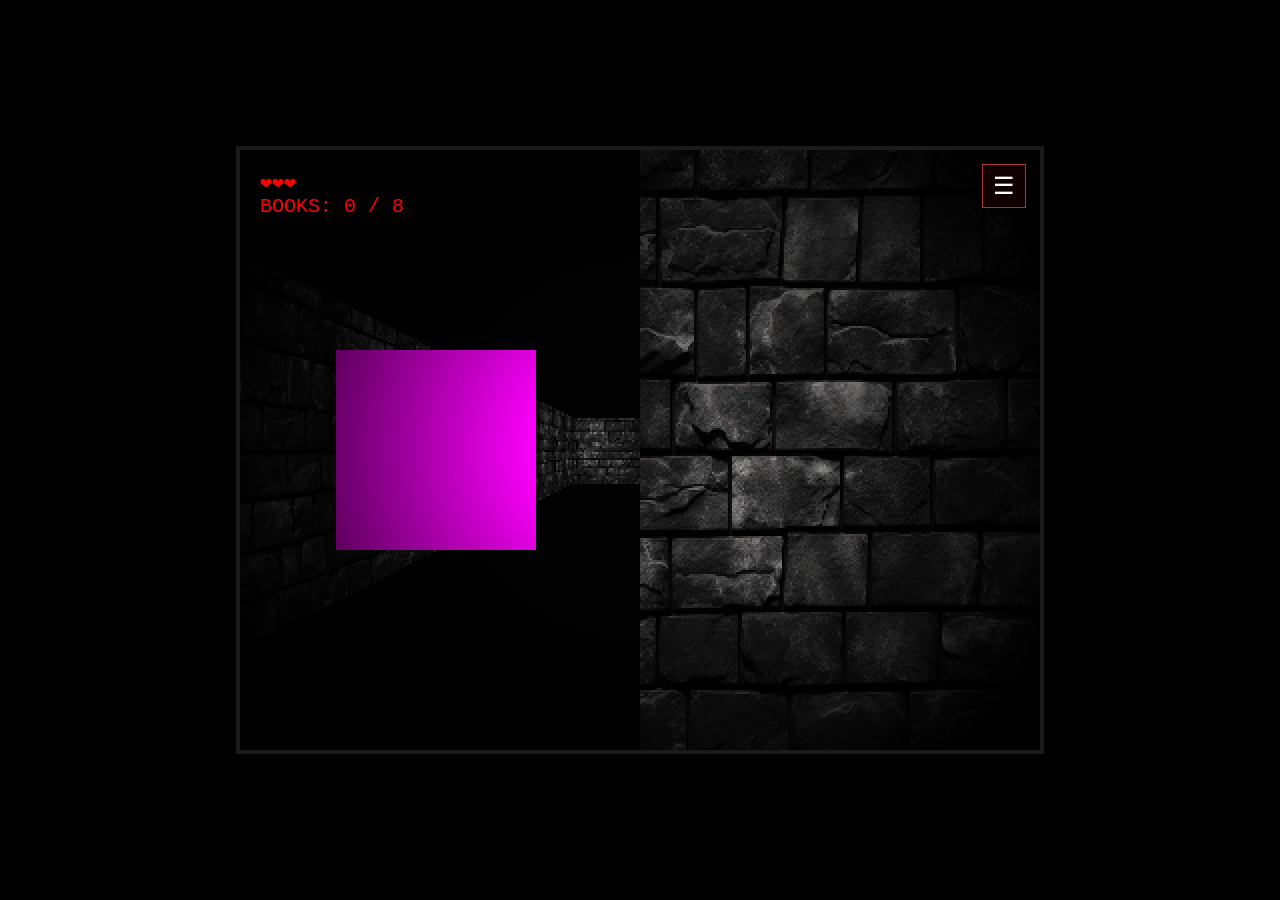
==== index.html @ f18f7b3d "Add files via upload" ====
<!DOCTYPE html>
<html lang="en">
<head>
    <meta charset="UTF-8">
    <title>Slenderina - Spawn Fixed</title>
    <link rel="stylesheet" href="style.css">
    <style>
        body { margin: 0; background: #000; color: #800; font-family: 'Courier New', monospace; overflow: hidden; display: flex; justify-content: center; align-items: center; height: 100vh; }
        #container { position: relative; border: 4px solid #1a1a1a; width: 800px; height: 600px; background: #000; overflow: hidden; }
        #container::after { content: ''; position: absolute; top: 0; left: 0; width: 100%; height: 100%; background: radial-gradient(circle, transparent 20%, rgba(0,0,0,1) 90%); pointer-events: none; }
        canvas { width: 800px; height: 600px; image-rendering: pixelated; }
        #ui { position: absolute; top: 20px; left: 20px; pointer-events: none; text-shadow: 2px 2px #000; font-size: 20px; z-index: 10; color: #f00; }
        #prompt { position: absolute; bottom: 80px; width: 100%; text-align: center; color: white; font-size: 18px; pointer-events: none; z-index: 20; }
        #quiz-box { position: absolute; top: 50%; left: 50%; transform: translate(-50%, -50%); background: #1a0000; border: 3px solid #800; padding: 25px; color: #ddd; display: none; z-index: 100; width: 300px; text-align: center; }
        .ans-btn { display: block; width: 100%; margin: 10px 0; padding: 10px; background: #300; color: #fff; border: 1px solid #800; cursor: pointer; }
        #flash { position: absolute; top:0; left:0; width:100%; height:100%; background: red; opacity: 0; pointer-events: none; z-index: 50; transition: opacity 0.2s; }
    </style>
</head>
<body>

<div id="container">
    <button id="pause-btn" aria-label="Pause Menu">&#9776;</button>
    <div id="pause-menu" class="hidden">
        <div id="pause-panel">
            <h3>GAME PAUSED</h3>
            <button id="resume-btn" class="menu-btn">Resume Game</button>
            <button id="restart-btn" class="menu-btn">Restart Game</button>
            <button id="settings-btn" class="menu-btn">Settings</button>
            <div id="settings-panel" class="hidden">
                <label for="sens-slider">Mouse Sensitivity</label>
                <input id="sens-slider" type="range" min="1" max="10" value="3">
                <label for="enemy-slider">Enemy Speed</label>
                <input id="enemy-slider" type="range" min="6" max="20" value="12">
            </div>
        </div>
    </div>
    <div id="flash"></div>
    <canvas id="gameCanvas" width="400" height="300"></canvas>
    <div id="ui">
        <div id="lives">❤️❤️❤️</div>
        <div id="progress">BOOKS: 0 / 8</div>
    </div>
    <div id="prompt"></div>
    <div id="quiz-box">
        <h3 style="color:#f00;">ANCIENT BOOK</h3>
        <p id="question-text"></p>
        <div id="answers"></div>
    </div>
</div>

<script>
const canvas = document.getElementById('gameCanvas');
const ctx = canvas.getContext('2d', { alpha: false });
const wallImg = new Image(); wallImg.src = 'wall.jpg';
const doorImg = new Image(); doorImg.src = 'door.jpg';
const bookImg = new Image(); bookImg.src = 'book.png';
const escapeDoorImg = new Image(); escapeDoorImg.src = 'escape door.jpg';

// Legend: 1=Wall, 0=Floor, 3=Book, 4=Door, 7=Escape Route, 8=Player Spawn, 9=AI Spawn
let worldMap = [
    [1,1,1,1,1,1,1,1,1,1,1,1,1,1,1,1,1,1,1,1,1,1,1,1,1],
    [7,0,0,3,0,0,0,1,0,0,0,1,0,0,1,0,0,0,0,0,0,0,0,0,1],
    [1,0,1,1,4,1,0,0,0,1,0,0,0,0,1,0,1,0,1,0,1,0,1,0,1],
    [1,0,1,0,0,1,0,1,0,1,0,1,0,0,1,0,0,0,0,0,0,0,0,0,1],
    [1,0,1,9,0,1,0,1,0,0,0,1,1,1,1,0,0,0,0,0,1,1,0,1,1],
    [1,0,1,1,1,1,0,1,0,1,0,0,0,0,0,0,1,0,1,0,1,0,0,0,1],
    [1,0,0,0,0,0,0,0,0,0,0,1,0,0,1,1,1,0,1,0,0,0,0,0,1],
    [1,0,1,1,0,1,1,1,1,1,1,1,0,0,1,0,0,0,1,0,1,1,0,1,1],
    [1,0,0,0,0,0,0,0,0,0,0,1,0,0,1,1,1,1,1,0,0,0,0,0,1],
    [1,0,0,1,0,1,0,1,0,0,0,1,0,0,0,0,0,0,0,0,0,0,0,0,1],
    [1,0,0,1,0,1,0,1,0,0,0,1,0,0,0,0,0,0,0,0,0,0,0,0,1],
    [1,1,1,1,1,1,1,1,1,1,1,1,1,1,1,1,1,1,1,1,1,1,1,1,1], 
];
let posX = 2, posY = 2; // Defaults
let enemy = { x: 5, y: 5 };
const books = [];
const BOOK_TARGET = 8;

// Scan map for spawns, books, and doors
for(let r=0; r<worldMap.length; r++) {
    for(let c=0; c<worldMap[r].length; c++) {
        if(worldMap[r][c] === 8) { posX = r + 0.5; posY = c + 0.5; worldMap[r][c] = 0; }
        if(worldMap[r][c] === 9) { enemy.x = r + 0.5; enemy.y = c + 0.5; worldMap[r][c] = 0; }
        if(worldMap[r][c] === 3) { worldMap[r][c] = 0; }
    }
}

function getRandomBookSpawn(excludedBook = null) {
    const candidates = [];
    for (let r = 0; r < worldMap.length; r++) {
        for (let c = 0; c < worldMap[r].length; c++) {
            if (worldMap[r][c] !== 0) continue;
            const x = r + 0.5;
            const y = c + 0.5;
            if (excludedBook && Math.abs(excludedBook.x - x) < 0.01 && Math.abs(excludedBook.y - y) < 0.01) continue;

            const occupied = books.some(b => !b.collected && Math.abs(b.x - x) < 0.01 && Math.abs(b.y - y) < 0.01);
            if (occupied) continue;
            candidates.push({ x, y });
        }
    }
    if (candidates.length === 0) return null;
    return candidates[Math.floor(Math.random() * candidates.length)];
}

function respawnBook(book) {
    const spawn = getRandomBookSpawn(book);
    if (!spawn) {
        book.collected = true;
        return;
    }
    book.x = spawn.x;
    book.y = spawn.y;
    book.collected = false;
}

function spawnInitialBooks(count) {
    for (let i = 0; i < count; i++) {
        const spawn = getRandomBookSpawn();
        if (!spawn) break;
        books.push({ x: spawn.x, y: spawn.y, collected: false });
    }
}

spawnInitialBooks(BOOK_TARGET);

let dirX = 1, dirY = 0, planeX = 0, planeY = 0.66, pitch = 0;
let keys = {}, booksCollected = 0, lives = 3, quizActive = false, damageTimer = 0;
let gamePaused = false;
let mouseSensitivity = 0.003;
let enemySpeed = 0.012;
const openDoors = new Set();
let enemyPath = [];
let repathCooldown = 0;

const pauseMenu = document.getElementById('pause-menu');
const settingsPanel = document.getElementById('settings-panel');
const pauseBtn = document.getElementById('pause-btn');
const resumeBtn = document.getElementById('resume-btn');
const restartBtn = document.getElementById('restart-btn');
const settingsBtn = document.getElementById('settings-btn');
const sensSlider = document.getElementById('sens-slider');
const enemySlider = document.getElementById('enemy-slider');

function setPauseState(paused) {
    gamePaused = paused;
    keys = {};
    if (paused) {
        document.exitPointerLock();
        pauseMenu.classList.remove('hidden');
    } else {
        pauseMenu.classList.add('hidden');
        settingsPanel.classList.add('hidden');
        if (!quizActive) canvas.requestPointerLock();
    }
}

pauseBtn.addEventListener('click', () => setPauseState(!gamePaused));
resumeBtn.addEventListener('click', () => setPauseState(false));
restartBtn.addEventListener('click', () => location.reload());
settingsBtn.addEventListener('click', () => settingsPanel.classList.toggle('hidden'));
sensSlider.addEventListener('input', (e) => {
    mouseSensitivity = Number(e.target.value) * 0.001;
});
enemySlider.addEventListener('input', (e) => {
    enemySpeed = Number(e.target.value) * 0.001;
});

function doorKey(x, y) {
    return `${x},${y}`;
}

function isDoorOpen(x, y) {
    return openDoors.has(doorKey(x, y));
}

function toggleDoor(x, y) {
    const key = doorKey(x, y);
    if (openDoors.has(key)) openDoors.delete(key);
    else openDoors.add(key);
}

function getTile(x, y) {
    const tx = Math.floor(x), ty = Math.floor(y);
    if (tx < 0 || tx >= worldMap.length || ty < 0 || ty >= worldMap[0].length) return 1;
    const tile = worldMap[tx][ty];
    if (tile === 4 && isDoorOpen(tx, ty)) return 0;
    return tile;
}

function getFrontDoorCell() {
    const tx = Math.floor(posX + dirX * 0.9);
    const ty = Math.floor(posY + dirY * 0.9);
    if (tx < 0 || tx >= worldMap.length || ty < 0 || ty >= worldMap[0].length) return null;
    if (worldMap[tx][ty] !== 4) return null;
    return { x: tx, y: ty };
}

function getFrontEscapeCell() {
    const tx = Math.floor(posX + dirX * 0.9);
    const ty = Math.floor(posY + dirY * 0.9);
    if (tx < 0 || tx >= worldMap.length || ty < 0 || ty >= worldMap[0].length) return null;
    if (worldMap[tx][ty] !== 7) return null;
    return { x: tx, y: ty };
}

function canMoveTo(x, y, radius = 0.2) {
    return (
        getTile(x - radius, y - radius) === 0 &&
        getTile(x + radius, y - radius) === 0 &&
        getTile(x - radius, y + radius) === 0 &&
        getTile(x + radius, y + radius) === 0
    );
}

function findPath(startX, startY, goalX, goalY) {
    const rows = worldMap.length;
    const cols = worldMap[0].length;
    if (startX < 0 || startX >= rows || startY < 0 || startY >= cols) return [];
    if (goalX < 0 || goalX >= rows || goalY < 0 || goalY >= cols) return [];

    const visited = Array.from({ length: rows }, () => Array(cols).fill(false));
    const parent = Array.from({ length: rows }, () => Array(cols).fill(null));
    const queue = [{ x: startX, y: startY }];
    const dirs = [
        { x: 1, y: 0 }, { x: -1, y: 0 },
        { x: 0, y: 1 }, { x: 0, y: -1 }
    ];

    visited[startX][startY] = true;
    let found = false;

    while (queue.length > 0) {
        const cur = queue.shift();
        if (cur.x === goalX && cur.y === goalY) {
            found = true;
            break;
        }
        for (const d of dirs) {
            const nx = cur.x + d.x;
            const ny = cur.y + d.y;
            if (nx < 0 || nx >= rows || ny < 0 || ny >= cols) continue;
            if (visited[nx][ny]) continue;
            if (getTile(nx, ny) !== 0) continue;
            visited[nx][ny] = true;
            parent[nx][ny] = cur;
            queue.push({ x: nx, y: ny });
        }
    }

    if (!found) return [];

    const path = [];
    let cur = { x: goalX, y: goalY };
    while (!(cur.x === startX && cur.y === startY)) {
        path.push({ x: cur.x + 0.5, y: cur.y + 0.5 });
        cur = parent[cur.x][cur.y];
        if (!cur) return [];
    }
    path.reverse();
    return path;
}

function takeDamage() {
    if (damageTimer > 0) return;
    lives--;
    damageTimer = 120; // Invincible for 2 seconds
    document.getElementById('flash').style.opacity = "0.7";
    setTimeout(() => document.getElementById('flash').style.opacity = "0", 200);
    if(lives <= 0) { alert("YOU WERE CAUGHT."); location.reload(); }
}

function update() {
    if (quizActive || lives <= 0 || gamePaused) return;
    if (damageTimer > 0) damageTimer--;

    let moveSpeed = 0.05, buffer = 0.3;
    // Movement logic
    if (keys['w']) {
        if(getTile(posX + dirX * buffer, posY) === 0) posX += dirX * moveSpeed;
        if(getTile(posX, posY + dirY * buffer) === 0) posY += dirY * moveSpeed;
    }
    if (keys['s']) {
        if(getTile(posX - dirX * buffer, posY) === 0) posX -= dirX * moveSpeed;
        if(getTile(posX, posY - dirY * buffer) === 0) posY -= dirY * moveSpeed;
    }

    // Enemy pathfinding chase
    let edx = posX - enemy.x, edy = posY - enemy.y;
    let dist = Math.sqrt(edx * edx + edy * edy);
    if (dist < 0.5) takeDamage();

    if (repathCooldown > 0) repathCooldown--;
    const enemyCellX = Math.floor(enemy.x), enemyCellY = Math.floor(enemy.y);
    const playerCellX = Math.floor(posX), playerCellY = Math.floor(posY);
    const needsRepath = (
        repathCooldown <= 0 ||
        enemyPath.length === 0 ||
        Math.abs(enemyPath[enemyPath.length - 1].x - (playerCellX + 0.5)) > 0.01 ||
        Math.abs(enemyPath[enemyPath.length - 1].y - (playerCellY + 0.5)) > 0.01
    );

    if (needsRepath) {
        enemyPath = findPath(enemyCellX, enemyCellY, playerCellX, playerCellY);
        repathCooldown = 14;
    }

    if (enemyPath.length > 0) {
        const target = enemyPath[0];
        const vx = target.x - enemy.x;
        const vy = target.y - enemy.y;
        const stepDist = Math.sqrt(vx * vx + vy * vy);

        if (stepDist < 0.12) {
            enemyPath.shift();
        } else if (stepDist > 0.0001) {
            const moveX = (vx / stepDist) * enemySpeed;
            const moveY = (vy / stepDist) * enemySpeed;
            const nextX = enemy.x + moveX;
            const nextY = enemy.y + moveY;
            if (canMoveTo(nextX, enemy.y, 0.18)) enemy.x = nextX;
            if (canMoveTo(enemy.x, nextY, 0.18)) enemy.y = nextY;
        }
    }

    // Interaction Prompt
    let nearBook = books.find(b => !b.collected && Math.sqrt((posX-b.x)**2 + (posY-b.y)**2) < 0.7);
    let frontDoor = getFrontDoorCell();
    let frontEscape = getFrontEscapeCell();
    if(nearBook) {
        document.getElementById('prompt').innerText = "Press 'E' to take Book";
        if(keys['e']) { keys['e'] = false; startQuiz(nearBook); }
    } else if (frontEscape) {
        const canEscape = booksCollected >= BOOK_TARGET;
        document.getElementById('prompt').innerText = canEscape
            ? "Press 'E' to Escape"
            : `Escape Locked: Collect ${BOOK_TARGET - booksCollected} more book(s)`;
        if (canEscape && keys['e']) {
            keys['e'] = false;
            alert("YOU ESCAPED.");
            location.reload();
        }
    } else if (frontDoor) {
        const action = isDoorOpen(frontDoor.x, frontDoor.y) ? "Close" : "Open";
        document.getElementById('prompt').innerText = `Press 'E' to ${action} Door`;
        if (keys['e']) {
            keys['e'] = false;
            toggleDoor(frontDoor.x, frontDoor.y);
        }
    } else { document.getElementById('prompt').innerText = ""; }

    document.getElementById('progress').innerText = `BOOKS: ${booksCollected} / ${BOOK_TARGET}`;
    document.getElementById('lives').innerText = "❤️".repeat(Math.max(0, lives));
}

function startQuiz(book) {
    quizActive = true;
    document.exitPointerLock();
    const questions = [
        { q: "What is 12 x 8?", a: ["96", "88", "108"], c: 0 },
        { q: "What is the chemical symbol for water?", a: ["H2O", "O2", "CO2"], c: 0 },
        { q: "Which planet is known as the Red Planet?", a: ["Mars", "Venus", "Jupiter"], c: 0 },
        { q: "Who wrote 'Romeo and Juliet'?", a: ["William Shakespeare", "Charles Dickens", "Mark Twain"], c: 0 },
        { q: "What is the largest organ in the human body?", a: ["Skin", "Liver", "Heart"], c: 0 },
        { q: "What gas do plants absorb from the atmosphere?", a: ["Carbon dioxide", "Oxygen", "Nitrogen"], c: 0 },
        { q: "What is 15% of 200?", a: ["30", "25", "35"], c: 0 },
        { q: "Which continent is the Sahara Desert in?", a: ["Africa", "Asia", "Australia"], c: 0 },
        { q: "How many degrees are in a right angle?", a: ["90", "45", "180"], c: 0 },
        { q: "Which part of the cell contains genetic material?", a: ["Nucleus", "Membrane", "Cytoplasm"], c: 0 },
        { q: "What is the capital of Japan?", a: ["Tokyo", "Seoul", "Beijing"], c: 0 },
        { q: "What is the process of water turning into vapor called?", a: ["Evaporation", "Condensation", "Freezing"], c: 0 }
    ];
    const q = questions[Math.floor(Math.random() * questions.length)];
    const options = q.a.map((text, idx) => ({ text, correct: idx === q.c }));
    for (let i = options.length - 1; i > 0; i--) {
        const j = Math.floor(Math.random() * (i + 1));
        const temp = options[i];
        options[i] = options[j];
        options[j] = temp;
    }
    document.getElementById('question-text').innerText = q.q;
    const ans = document.getElementById('answers');
    ans.innerHTML = '';
    options.forEach((opt) => {
        const btn = document.createElement('button');
        btn.className = 'ans-btn'; btn.innerText = opt.text;
        btn.onclick = () => {
            if(opt.correct) {
                book.collected = true;
                booksCollected++;
            } else {
                respawnBook(book);
            }
            quizActive = false; document.getElementById('quiz-box').style.display = 'none';
            canvas.requestPointerLock();
        };
        ans.appendChild(btn);
    });
    document.getElementById('quiz-box').style.display = 'block';
}

function draw() {
    const w = canvas.width, h = canvas.height;
    ctx.fillStyle = "#020202"; ctx.fillRect(0, 0, w, h); // Clear screen
    const zBuf = new Float32Array(w);

    // Wall Rendering
    for(let x=0; x<w; x++) {
        let camX = 2 * x / w - 1, rDX = dirX + planeX * camX, rDY = dirY + planeY * camX;
        let mX = Math.floor(posX), mY = Math.floor(posY);
        let dX = Math.abs(1/rDX), dY = Math.abs(1/rDY);
        let sX, sY, sDX, sDY, hit = 0, side = 0;

        if(rDX < 0) { sX = -1; sDX = (posX - mX) * dX; } else { sX = 1; sDX = (mX + 1 - posX) * dX; }
        if(rDY < 0) { sY = -1; sDY = (posY - mY) * dY; } else { sY = 1; sDY = (mY + 1 - posY) * dY; }

        while(hit === 0) {
            if(sDX < sDY) { sDX += dX; mX += sX; side = 0; } else { sDY += dY; mY += sY; side = 1; }
            if(getTile(mX, mY) > 0) hit = getTile(mX, mY);
        }

        let pwd = (side === 0) ? (sDX - dX) : (sDY - dY);
        zBuf[x] = pwd;
        let lH = Math.floor(h / pwd), start = (h/2) - (lH/2) + pitch;
        
        const tex = (hit === 4) ? doorImg : (hit === 7 ? escapeDoorImg : wallImg);
        if (tex.complete && tex.naturalWidth > 0) {
            let wallX = (side === 0) ? (posY + pwd * rDY) : (posX + pwd * rDX);
            wallX -= Math.floor(wallX);
            let texX = Math.floor(wallX * tex.width);
            if (side === 0 && rDX > 0) texX = tex.width - texX - 1;
            if (side === 1 && rDY < 0) texX = tex.width - texX - 1;
            ctx.drawImage(tex, texX, 0, 1, tex.height, x, start, 1, lH);
        } else {
            ctx.fillStyle = (hit === 4) ? "#422" : (hit === 7 ? "#264" : (side === 1 ? "#222" : "#333"));
            ctx.fillRect(x, start, 1, lH);
        }
        if (side === 1) {
            ctx.fillStyle = "rgba(0,0,0,0.28)";
            ctx.fillRect(x, start, 1, lH);
        }
    }

    // Sprite Rendering
    books.forEach(b => { if(!b.collected) renderSprite(b.x, b.y, zBuf, pitch, bookImg, "#f0f", false); });
    renderSprite(enemy.x, enemy.y, zBuf, pitch, null, "#d9d9d9", true); // Enemy
}

function renderSprite(sx, sy, zBuf, pitch, img, color, isEnemy) {
    let rX = sx - posX, rY = sy - posY;
    let invD = 1.0 / (planeX * dirY - dirX * planeY);
    let tX = invD * (dirY * rX - dirX * rY), tY = invD * (-planeY * rX + planeX * rY);
    if (tY <= 0.1) return;
    let sX = Math.floor((canvas.width/2) * (1 + tX / tY)), sH = Math.abs(Math.floor(canvas.height / tY));
    if (sX > 0 && sX < canvas.width && tY < zBuf[sX]) {
        let size = isEnemy ? sH/1.5 : sH/2;
        if (img && img.complete && img.naturalWidth > 0) {
            ctx.drawImage(img, sX - size/2, (canvas.height/2) - size/2 + pitch, size, size);
        } else {
            ctx.fillStyle = color;
            ctx.fillRect(sX - size/2, (canvas.height/2) - size/2 + pitch, size, size);
        }
    }
}

document.addEventListener('mousemove', (e) => {
    if (document.pointerLockElement === canvas && !quizActive && !gamePaused) {
        let rot = e.movementX * mouseSensitivity;
        let oldDX = dirX; dirX = dirX * Math.cos(rot) - dirY * Math.sin(rot); dirY = oldDX * Math.sin(rot) + dirY * Math.cos(rot);
        let oldPX = planeX; planeX = planeX * Math.cos(rot) - planeY * Math.sin(rot); planeY = oldPX * Math.sin(rot) + planeY * Math.cos(rot);
        pitch = Math.max(-100, Math.min(100, pitch - e.movementY * 0.8));
    }
});

canvas.addEventListener('click', () => { if(!quizActive && !gamePaused) canvas.requestPointerLock(); });
window.addEventListener('keydown', e => {
    if (e.key === 'Escape') {
        e.preventDefault();
        setPauseState(!gamePaused);
        return;
    }
    if (gamePaused) return;
    keys[e.key.toLowerCase()] = true;
});
window.addEventListener('keyup', e => {
    if (gamePaused) return;
    keys[e.key.toLowerCase()] = false;
});

function loop() { update(); draw(); requestAnimationFrame(loop); }
loop();
</script>
</body>
</html>
---- style.css ----
#container { 
    position: relative; 
    border: 4px solid #444; 
    width: 800px; 
    height: 600px;
    background: url('wall.jpg') center center;
    background-size: cover;
}

canvas { 
    display: block; 
   
    background: transparent; 
    cursor: crosshair; 
}

#pause-btn {
    position: absolute;
    top: 14px;
    right: 14px;
    z-index: 120;
    width: 44px;
    height: 44px;
    border: 1px solid #a33;
    background: rgba(20, 0, 0, 0.8);
    color: #fff;
    font-size: 24px;
    line-height: 1;
    cursor: pointer;
}

#pause-menu {
    position: absolute;
    inset: 0;
    z-index: 130;
    background: rgba(0, 0, 0, 0.72);
    display: flex;
    justify-content: center;
    align-items: center;
}

#pause-panel {
    width: 320px;
    border: 2px solid #a33;
    background: #110404;
    padding: 18px;
    color: #eee;
    box-shadow: 0 0 20px rgba(0, 0, 0, 0.6);
}

#pause-panel h3 {
    margin: 0 0 12px;
    color: #ff5e5e;
    text-align: center;
}

.menu-btn {
    display: block;
    width: 100%;
    margin: 8px 0;
    padding: 10px;
    border: 1px solid #a33;
    background: #2a0909;
    color: #fff;
    cursor: pointer;
}

#settings-panel {
    margin-top: 12px;
    padding-top: 12px;
    border-top: 1px solid #5e1d1d;
}

#settings-panel label {
    display: block;
    margin: 8px 0 4px;
    font-size: 13px;
    color: #f0b3b3;
}

#settings-panel input[type="range"] {
    width: 100%;
}

.hidden {
    display: none !important;
}
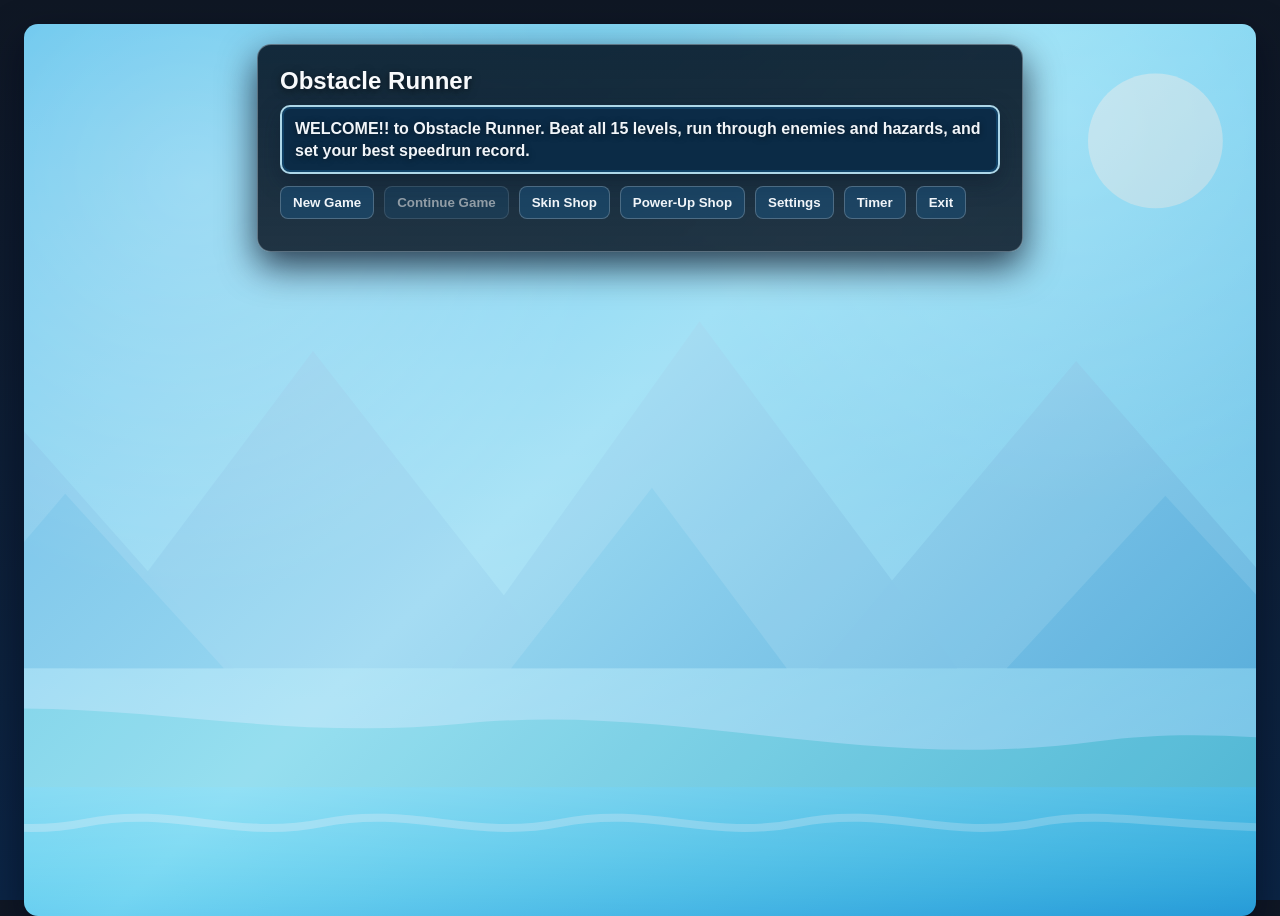
==== commit d05e2073: "Add files via upload" ====
--- a/index.html
+++ b/index.html
@@ -1,494 +1,82 @@
-<!DOCTYPE html>
-<html lang="en">
+﻿<!DOCTYPE html>
+<html lang="en">
 <head>
     <meta charset="UTF-8">
-    <title>Slenderina - Spawn Fixed</title>
+    <meta name="viewport" content="width=device-width, initial-scale=1.0">
+    <title>Obstacle Runner</title>
     <link rel="stylesheet" href="style.css">
-    <style>
-        body { margin: 0; background: #000; color: #800; font-family: 'Courier New', monospace; overflow: hidden; display: flex; justify-content: center; align-items: center; height: 100vh; }
-        #container { position: relative; border: 4px solid #1a1a1a; width: 800px; height: 600px; background: #000; overflow: hidden; }
-        #container::after { content: ''; position: absolute; top: 0; left: 0; width: 100%; height: 100%; background: radial-gradient(circle, transparent 20%, rgba(0,0,0,1) 90%); pointer-events: none; }
-        canvas { width: 800px; height: 600px; image-rendering: pixelated; }
-        #ui { position: absolute; top: 20px; left: 20px; pointer-events: none; text-shadow: 2px 2px #000; font-size: 20px; z-index: 10; color: #f00; }
-        #prompt { position: absolute; bottom: 80px; width: 100%; text-align: center; color: white; font-size: 18px; pointer-events: none; z-index: 20; }
-        #quiz-box { position: absolute; top: 50%; left: 50%; transform: translate(-50%, -50%); background: #1a0000; border: 3px solid #800; padding: 25px; color: #ddd; display: none; z-index: 100; width: 300px; text-align: center; }
-        .ans-btn { display: block; width: 100%; margin: 10px 0; padding: 10px; background: #300; color: #fff; border: 1px solid #800; cursor: pointer; }
-        #flash { position: absolute; top:0; left:0; width:100%; height:100%; background: red; opacity: 0; pointer-events: none; z-index: 50; transition: opacity 0.2s; }
-    </style>
-</head>
-<body>
-
-<div id="container">
-    <button id="pause-btn" aria-label="Pause Menu">&#9776;</button>
-    <div id="pause-menu" class="hidden">
-        <div id="pause-panel">
-            <h3>GAME PAUSED</h3>
-            <button id="resume-btn" class="menu-btn">Resume Game</button>
-            <button id="restart-btn" class="menu-btn">Restart Game</button>
-            <button id="settings-btn" class="menu-btn">Settings</button>
-            <div id="settings-panel" class="hidden">
-                <label for="sens-slider">Mouse Sensitivity</label>
-                <input id="sens-slider" type="range" min="1" max="10" value="3">
-                <label for="enemy-slider">Enemy Speed</label>
-                <input id="enemy-slider" type="range" min="6" max="20" value="12">
+</head>
+<body>
+    <main id="main-screen" class="screen" role="main">
+        <section class="menu-shell">
+            <h1>Obstacle Runner</h1>
+            <p id="menu-status" class="menu-status">Welcome</p>
+            <p id="menu-ad" class="menu-ad">WELCOME!! to Obstacle Runner. Beat all 15 levels, run through enemies and hazards, and set your best speedrun record.</p>
+            <div class="menu-actions">
+                <button type="button" id="play-btn">New Game</button>
+                <button type="button" id="continue-btn">Continue Game</button>
+                <button type="button" id="shop-nav-btn">Skin Shop</button>
+                <button type="button" id="power-nav-btn">Power-Up Shop</button>
+                <button type="button" id="settings-nav-btn">Settings</button>
+                <button type="button" id="timer-nav-btn">Timer</button>
+                <button type="button" id="exit-btn">Exit</button>
             </div>
-        </div>
-    </div>
-    <div id="flash"></div>
-    <canvas id="gameCanvas" width="400" height="300"></canvas>
-    <div id="ui">
-        <div id="lives">❤️❤️❤️</div>
-        <div id="progress">BOOKS: 0 / 8</div>
-    </div>
-    <div id="prompt"></div>
-    <div id="quiz-box">
-        <h3 style="color:#f00;">ANCIENT BOOK</h3>
-        <p id="question-text"></p>
-        <div id="answers"></div>
-    </div>
-</div>
-
-<script>
-const canvas = document.getElementById('gameCanvas');
-const ctx = canvas.getContext('2d', { alpha: false });
-const wallImg = new Image(); wallImg.src = 'wall.jpg';
-const doorImg = new Image(); doorImg.src = 'door.jpg';
-const bookImg = new Image(); bookImg.src = 'book.png';
-const escapeDoorImg = new Image(); escapeDoorImg.src = 'escape door.jpg';
-
-// Legend: 1=Wall, 0=Floor, 3=Book, 4=Door, 7=Escape Route, 8=Player Spawn, 9=AI Spawn
-let worldMap = [
-    [1,1,1,1,1,1,1,1,1,1,1,1,1,1,1,1,1,1,1,1,1,1,1,1,1],
-    [7,0,0,3,0,0,0,1,0,0,0,1,0,0,1,0,0,0,0,0,0,0,0,0,1],
-    [1,0,1,1,4,1,0,0,0,1,0,0,0,0,1,0,1,0,1,0,1,0,1,0,1],
-    [1,0,1,0,0,1,0,1,0,1,0,1,0,0,1,0,0,0,0,0,0,0,0,0,1],
-    [1,0,1,9,0,1,0,1,0,0,0,1,1,1,1,0,0,0,0,0,1,1,0,1,1],
-    [1,0,1,1,1,1,0,1,0,1,0,0,0,0,0,0,1,0,1,0,1,0,0,0,1],
-    [1,0,0,0,0,0,0,0,0,0,0,1,0,0,1,1,1,0,1,0,0,0,0,0,1],
-    [1,0,1,1,0,1,1,1,1,1,1,1,0,0,1,0,0,0,1,0,1,1,0,1,1],
-    [1,0,0,0,0,0,0,0,0,0,0,1,0,0,1,1,1,1,1,0,0,0,0,0,1],
-    [1,0,0,1,0,1,0,1,0,0,0,1,0,0,0,0,0,0,0,0,0,0,0,0,1],
-    [1,0,0,1,0,1,0,1,0,0,0,1,0,0,0,0,0,0,0,0,0,0,0,0,1],
-    [1,1,1,1,1,1,1,1,1,1,1,1,1,1,1,1,1,1,1,1,1,1,1,1,1], 
-];
-let posX = 2, posY = 2; // Defaults
-let enemy = { x: 5, y: 5 };
-const books = [];
-const BOOK_TARGET = 8;
-
-// Scan map for spawns, books, and doors
-for(let r=0; r<worldMap.length; r++) {
-    for(let c=0; c<worldMap[r].length; c++) {
-        if(worldMap[r][c] === 8) { posX = r + 0.5; posY = c + 0.5; worldMap[r][c] = 0; }
-        if(worldMap[r][c] === 9) { enemy.x = r + 0.5; enemy.y = c + 0.5; worldMap[r][c] = 0; }
-        if(worldMap[r][c] === 3) { worldMap[r][c] = 0; }
-    }
-}
-
-function getRandomBookSpawn(excludedBook = null) {
-    const candidates = [];
-    for (let r = 0; r < worldMap.length; r++) {
-        for (let c = 0; c < worldMap[r].length; c++) {
-            if (worldMap[r][c] !== 0) continue;
-            const x = r + 0.5;
-            const y = c + 0.5;
-            if (excludedBook && Math.abs(excludedBook.x - x) < 0.01 && Math.abs(excludedBook.y - y) < 0.01) continue;
-
-            const occupied = books.some(b => !b.collected && Math.abs(b.x - x) < 0.01 && Math.abs(b.y - y) < 0.01);
-            if (occupied) continue;
-            candidates.push({ x, y });
-        }
-    }
-    if (candidates.length === 0) return null;
-    return candidates[Math.floor(Math.random() * candidates.length)];
-}
-
-function respawnBook(book) {
-    const spawn = getRandomBookSpawn(book);
-    if (!spawn) {
-        book.collected = true;
-        return;
-    }
-    book.x = spawn.x;
-    book.y = spawn.y;
-    book.collected = false;
-}
-
-function spawnInitialBooks(count) {
-    for (let i = 0; i < count; i++) {
-        const spawn = getRandomBookSpawn();
-        if (!spawn) break;
-        books.push({ x: spawn.x, y: spawn.y, collected: false });
-    }
-}
-
-spawnInitialBooks(BOOK_TARGET);
-
-let dirX = 1, dirY = 0, planeX = 0, planeY = 0.66, pitch = 0;
-let keys = {}, booksCollected = 0, lives = 3, quizActive = false, damageTimer = 0;
-let gamePaused = false;
-let mouseSensitivity = 0.003;
-let enemySpeed = 0.012;
-const openDoors = new Set();
-let enemyPath = [];
-let repathCooldown = 0;
+        </section>
+    </main>
 
-const pauseMenu = document.getElementById('pause-menu');
-const settingsPanel = document.getElementById('settings-panel');
-const pauseBtn = document.getElementById('pause-btn');
-const resumeBtn = document.getElementById('resume-btn');
-const restartBtn = document.getElementById('restart-btn');
-const settingsBtn = document.getElementById('settings-btn');
-const sensSlider = document.getElementById('sens-slider');
-const enemySlider = document.getElementById('enemy-slider');
+    <main id="skin-shop-screen" class="screen hidden" role="main">
+        <section class="menu-shell">
+            <h2>Skin Shop</h2>
+            <p class="menu-status">Points: <span id="skin-shop-points">0</span></p>
+            <h3>Skins</h3>
+            <div id="shop-skins" class="shop-list"></div>
+            <div class="menu-actions">
+                <button type="button" id="skin-shop-back-btn">Back</button>
+            </div>
+        </section>
+    </main>
 
-function setPauseState(paused) {
-    gamePaused = paused;
-    keys = {};
-    if (paused) {
-        document.exitPointerLock();
-        pauseMenu.classList.remove('hidden');
-    } else {
-        pauseMenu.classList.add('hidden');
-        settingsPanel.classList.add('hidden');
-        if (!quizActive) canvas.requestPointerLock();
-    }
-}
+    <main id="power-shop-screen" class="screen hidden" role="main">
+        <section class="menu-shell">
+            <h2>Power-Up Shop</h2>
+            <p class="menu-status">Points: <span id="power-shop-points">0</span></p>
+            <h3>Power-Ups</h3>
+            <div id="shop-powerups" class="shop-list"></div>
+            <div class="menu-actions">
+                <button type="button" id="power-shop-back-btn">Back</button>
+            </div>
+        </section>
+    </main>
 
-pauseBtn.addEventListener('click', () => setPauseState(!gamePaused));
-resumeBtn.addEventListener('click', () => setPauseState(false));
-restartBtn.addEventListener('click', () => location.reload());
-settingsBtn.addEventListener('click', () => settingsPanel.classList.toggle('hidden'));
-sensSlider.addEventListener('input', (e) => {
-    mouseSensitivity = Number(e.target.value) * 0.001;
-});
-enemySlider.addEventListener('input', (e) => {
-    enemySpeed = Number(e.target.value) * 0.001;
-});
-
-function doorKey(x, y) {
-    return `${x},${y}`;
-}
-
-function isDoorOpen(x, y) {
-    return openDoors.has(doorKey(x, y));
-}
-
-function toggleDoor(x, y) {
-    const key = doorKey(x, y);
-    if (openDoors.has(key)) openDoors.delete(key);
-    else openDoors.add(key);
-}
-
-function getTile(x, y) {
-    const tx = Math.floor(x), ty = Math.floor(y);
-    if (tx < 0 || tx >= worldMap.length || ty < 0 || ty >= worldMap[0].length) return 1;
-    const tile = worldMap[tx][ty];
-    if (tile === 4 && isDoorOpen(tx, ty)) return 0;
-    return tile;
-}
-
-function getFrontDoorCell() {
-    const tx = Math.floor(posX + dirX * 0.9);
-    const ty = Math.floor(posY + dirY * 0.9);
-    if (tx < 0 || tx >= worldMap.length || ty < 0 || ty >= worldMap[0].length) return null;
-    if (worldMap[tx][ty] !== 4) return null;
-    return { x: tx, y: ty };
-}
-
-function getFrontEscapeCell() {
-    const tx = Math.floor(posX + dirX * 0.9);
-    const ty = Math.floor(posY + dirY * 0.9);
-    if (tx < 0 || tx >= worldMap.length || ty < 0 || ty >= worldMap[0].length) return null;
-    if (worldMap[tx][ty] !== 7) return null;
-    return { x: tx, y: ty };
-}
-
-function canMoveTo(x, y, radius = 0.2) {
-    return (
-        getTile(x - radius, y - radius) === 0 &&
-        getTile(x + radius, y - radius) === 0 &&
-        getTile(x - radius, y + radius) === 0 &&
-        getTile(x + radius, y + radius) === 0
-    );
-}
-
-function findPath(startX, startY, goalX, goalY) {
-    const rows = worldMap.length;
-    const cols = worldMap[0].length;
-    if (startX < 0 || startX >= rows || startY < 0 || startY >= cols) return [];
-    if (goalX < 0 || goalX >= rows || goalY < 0 || goalY >= cols) return [];
-
-    const visited = Array.from({ length: rows }, () => Array(cols).fill(false));
-    const parent = Array.from({ length: rows }, () => Array(cols).fill(null));
-    const queue = [{ x: startX, y: startY }];
-    const dirs = [
-        { x: 1, y: 0 }, { x: -1, y: 0 },
-        { x: 0, y: 1 }, { x: 0, y: -1 }
-    ];
-
-    visited[startX][startY] = true;
-    let found = false;
-
-    while (queue.length > 0) {
-        const cur = queue.shift();
-        if (cur.x === goalX && cur.y === goalY) {
-            found = true;
-            break;
-        }
-        for (const d of dirs) {
-            const nx = cur.x + d.x;
-            const ny = cur.y + d.y;
-            if (nx < 0 || nx >= rows || ny < 0 || ny >= cols) continue;
-            if (visited[nx][ny]) continue;
-            if (getTile(nx, ny) !== 0) continue;
-            visited[nx][ny] = true;
-            parent[nx][ny] = cur;
-            queue.push({ x: nx, y: ny });
-        }
-    }
-
-    if (!found) return [];
-
-    const path = [];
-    let cur = { x: goalX, y: goalY };
-    while (!(cur.x === startX && cur.y === startY)) {
-        path.push({ x: cur.x + 0.5, y: cur.y + 0.5 });
-        cur = parent[cur.x][cur.y];
-        if (!cur) return [];
-    }
-    path.reverse();
-    return path;
-}
-
-function takeDamage() {
-    if (damageTimer > 0) return;
-    lives--;
-    damageTimer = 120; // Invincible for 2 seconds
-    document.getElementById('flash').style.opacity = "0.7";
-    setTimeout(() => document.getElementById('flash').style.opacity = "0", 200);
-    if(lives <= 0) { alert("YOU WERE CAUGHT."); location.reload(); }
-}
-
-function update() {
-    if (quizActive || lives <= 0 || gamePaused) return;
-    if (damageTimer > 0) damageTimer--;
-
-    let moveSpeed = 0.05, buffer = 0.3;
-    // Movement logic
-    if (keys['w']) {
-        if(getTile(posX + dirX * buffer, posY) === 0) posX += dirX * moveSpeed;
-        if(getTile(posX, posY + dirY * buffer) === 0) posY += dirY * moveSpeed;
-    }
-    if (keys['s']) {
-        if(getTile(posX - dirX * buffer, posY) === 0) posX -= dirX * moveSpeed;
-        if(getTile(posX, posY - dirY * buffer) === 0) posY -= dirY * moveSpeed;
-    }
-
-    // Enemy pathfinding chase
-    let edx = posX - enemy.x, edy = posY - enemy.y;
-    let dist = Math.sqrt(edx * edx + edy * edy);
-    if (dist < 0.5) takeDamage();
-
-    if (repathCooldown > 0) repathCooldown--;
-    const enemyCellX = Math.floor(enemy.x), enemyCellY = Math.floor(enemy.y);
-    const playerCellX = Math.floor(posX), playerCellY = Math.floor(posY);
-    const needsRepath = (
-        repathCooldown <= 0 ||
-        enemyPath.length === 0 ||
-        Math.abs(enemyPath[enemyPath.length - 1].x - (playerCellX + 0.5)) > 0.01 ||
-        Math.abs(enemyPath[enemyPath.length - 1].y - (playerCellY + 0.5)) > 0.01
-    );
-
-    if (needsRepath) {
-        enemyPath = findPath(enemyCellX, enemyCellY, playerCellX, playerCellY);
-        repathCooldown = 14;
-    }
-
-    if (enemyPath.length > 0) {
-        const target = enemyPath[0];
-        const vx = target.x - enemy.x;
-        const vy = target.y - enemy.y;
-        const stepDist = Math.sqrt(vx * vx + vy * vy);
+    <main id="settings-screen" class="screen hidden" role="main">
+        <section class="menu-shell">
+            <h2>Settings / Controls</h2>
+            <p>Move: <strong>A / D</strong> or <strong>Left / Right Arrow</strong></p>
+            <p>Jump / Double Jump: <strong>W</strong>, <strong>Up Arrow</strong>, or <strong>Space</strong></p>
+            <p>Use Equipped Power-Up: <strong>Use Power button</strong> or <strong>E</strong></p>
+            <p>Restart Run: <strong>R</strong></p>
+            <p>Open Menu: <strong>Home button</strong> or <strong>M</strong></p>
+            <div class="menu-actions">
+                <button type="button" id="settings-back-btn">Back</button>
+            </div>
+        </section>
+    </main>
 
-        if (stepDist < 0.12) {
-            enemyPath.shift();
-        } else if (stepDist > 0.0001) {
-            const moveX = (vx / stepDist) * enemySpeed;
-            const moveY = (vy / stepDist) * enemySpeed;
-            const nextX = enemy.x + moveX;
-            const nextY = enemy.y + moveY;
-            if (canMoveTo(nextX, enemy.y, 0.18)) enemy.x = nextX;
-            if (canMoveTo(enemy.x, nextY, 0.18)) enemy.y = nextY;
-        }
-    }
-
-    // Interaction Prompt
-    let nearBook = books.find(b => !b.collected && Math.sqrt((posX-b.x)**2 + (posY-b.y)**2) < 0.7);
-    let frontDoor = getFrontDoorCell();
-    let frontEscape = getFrontEscapeCell();
-    if(nearBook) {
-        document.getElementById('prompt').innerText = "Press 'E' to take Book";
-        if(keys['e']) { keys['e'] = false; startQuiz(nearBook); }
-    } else if (frontEscape) {
-        const canEscape = booksCollected >= BOOK_TARGET;
-        document.getElementById('prompt').innerText = canEscape
-            ? "Press 'E' to Escape"
-            : `Escape Locked: Collect ${BOOK_TARGET - booksCollected} more book(s)`;
-        if (canEscape && keys['e']) {
-            keys['e'] = false;
-            alert("YOU ESCAPED.");
-            location.reload();
-        }
-    } else if (frontDoor) {
-        const action = isDoorOpen(frontDoor.x, frontDoor.y) ? "Close" : "Open";
-        document.getElementById('prompt').innerText = `Press 'E' to ${action} Door`;
-        if (keys['e']) {
-            keys['e'] = false;
-            toggleDoor(frontDoor.x, frontDoor.y);
-        }
-    } else { document.getElementById('prompt').innerText = ""; }
-
-    document.getElementById('progress').innerText = `BOOKS: ${booksCollected} / ${BOOK_TARGET}`;
-    document.getElementById('lives').innerText = "❤️".repeat(Math.max(0, lives));
-}
-
-function startQuiz(book) {
-    quizActive = true;
-    document.exitPointerLock();
-    const questions = [
-        { q: "What is 12 x 8?", a: ["96", "88", "108"], c: 0 },
-        { q: "What is the chemical symbol for water?", a: ["H2O", "O2", "CO2"], c: 0 },
-        { q: "Which planet is known as the Red Planet?", a: ["Mars", "Venus", "Jupiter"], c: 0 },
-        { q: "Who wrote 'Romeo and Juliet'?", a: ["William Shakespeare", "Charles Dickens", "Mark Twain"], c: 0 },
-        { q: "What is the largest organ in the human body?", a: ["Skin", "Liver", "Heart"], c: 0 },
-        { q: "What gas do plants absorb from the atmosphere?", a: ["Carbon dioxide", "Oxygen", "Nitrogen"], c: 0 },
-        { q: "What is 15% of 200?", a: ["30", "25", "35"], c: 0 },
-        { q: "Which continent is the Sahara Desert in?", a: ["Africa", "Asia", "Australia"], c: 0 },
-        { q: "How many degrees are in a right angle?", a: ["90", "45", "180"], c: 0 },
-        { q: "Which part of the cell contains genetic material?", a: ["Nucleus", "Membrane", "Cytoplasm"], c: 0 },
-        { q: "What is the capital of Japan?", a: ["Tokyo", "Seoul", "Beijing"], c: 0 },
-        { q: "What is the process of water turning into vapor called?", a: ["Evaporation", "Condensation", "Freezing"], c: 0 }
-    ];
-    const q = questions[Math.floor(Math.random() * questions.length)];
-    const options = q.a.map((text, idx) => ({ text, correct: idx === q.c }));
-    for (let i = options.length - 1; i > 0; i--) {
-        const j = Math.floor(Math.random() * (i + 1));
-        const temp = options[i];
-        options[i] = options[j];
-        options[j] = temp;
-    }
-    document.getElementById('question-text').innerText = q.q;
-    const ans = document.getElementById('answers');
-    ans.innerHTML = '';
-    options.forEach((opt) => {
-        const btn = document.createElement('button');
-        btn.className = 'ans-btn'; btn.innerText = opt.text;
-        btn.onclick = () => {
-            if(opt.correct) {
-                book.collected = true;
-                booksCollected++;
-            } else {
-                respawnBook(book);
-            }
-            quizActive = false; document.getElementById('quiz-box').style.display = 'none';
-            canvas.requestPointerLock();
-        };
-        ans.appendChild(btn);
-    });
-    document.getElementById('quiz-box').style.display = 'block';
-}
-
-function draw() {
-    const w = canvas.width, h = canvas.height;
-    ctx.fillStyle = "#020202"; ctx.fillRect(0, 0, w, h); // Clear screen
-    const zBuf = new Float32Array(w);
-
-    // Wall Rendering
-    for(let x=0; x<w; x++) {
-        let camX = 2 * x / w - 1, rDX = dirX + planeX * camX, rDY = dirY + planeY * camX;
-        let mX = Math.floor(posX), mY = Math.floor(posY);
-        let dX = Math.abs(1/rDX), dY = Math.abs(1/rDY);
-        let sX, sY, sDX, sDY, hit = 0, side = 0;
-
-        if(rDX < 0) { sX = -1; sDX = (posX - mX) * dX; } else { sX = 1; sDX = (mX + 1 - posX) * dX; }
-        if(rDY < 0) { sY = -1; sDY = (posY - mY) * dY; } else { sY = 1; sDY = (mY + 1 - posY) * dY; }
-
-        while(hit === 0) {
-            if(sDX < sDY) { sDX += dX; mX += sX; side = 0; } else { sDY += dY; mY += sY; side = 1; }
-            if(getTile(mX, mY) > 0) hit = getTile(mX, mY);
-        }
-
-        let pwd = (side === 0) ? (sDX - dX) : (sDY - dY);
-        zBuf[x] = pwd;
-        let lH = Math.floor(h / pwd), start = (h/2) - (lH/2) + pitch;
-        
-        const tex = (hit === 4) ? doorImg : (hit === 7 ? escapeDoorImg : wallImg);
-        if (tex.complete && tex.naturalWidth > 0) {
-            let wallX = (side === 0) ? (posY + pwd * rDY) : (posX + pwd * rDX);
-            wallX -= Math.floor(wallX);
-            let texX = Math.floor(wallX * tex.width);
-            if (side === 0 && rDX > 0) texX = tex.width - texX - 1;
-            if (side === 1 && rDY < 0) texX = tex.width - texX - 1;
-            ctx.drawImage(tex, texX, 0, 1, tex.height, x, start, 1, lH);
-        } else {
-            ctx.fillStyle = (hit === 4) ? "#422" : (hit === 7 ? "#264" : (side === 1 ? "#222" : "#333"));
-            ctx.fillRect(x, start, 1, lH);
-        }
-        if (side === 1) {
-            ctx.fillStyle = "rgba(0,0,0,0.28)";
-            ctx.fillRect(x, start, 1, lH);
-        }
-    }
-
-    // Sprite Rendering
-    books.forEach(b => { if(!b.collected) renderSprite(b.x, b.y, zBuf, pitch, bookImg, "#f0f", false); });
-    renderSprite(enemy.x, enemy.y, zBuf, pitch, null, "#d9d9d9", true); // Enemy
-}
-
-function renderSprite(sx, sy, zBuf, pitch, img, color, isEnemy) {
-    let rX = sx - posX, rY = sy - posY;
-    let invD = 1.0 / (planeX * dirY - dirX * planeY);
-    let tX = invD * (dirY * rX - dirX * rY), tY = invD * (-planeY * rX + planeX * rY);
-    if (tY <= 0.1) return;
-    let sX = Math.floor((canvas.width/2) * (1 + tX / tY)), sH = Math.abs(Math.floor(canvas.height / tY));
-    if (sX > 0 && sX < canvas.width && tY < zBuf[sX]) {
-        let size = isEnemy ? sH/1.5 : sH/2;
-        if (img && img.complete && img.naturalWidth > 0) {
-            ctx.drawImage(img, sX - size/2, (canvas.height/2) - size/2 + pitch, size, size);
-        } else {
-            ctx.fillStyle = color;
-            ctx.fillRect(sX - size/2, (canvas.height/2) - size/2 + pitch, size, size);
-        }
-    }
-}
-
-document.addEventListener('mousemove', (e) => {
-    if (document.pointerLockElement === canvas && !quizActive && !gamePaused) {
-        let rot = e.movementX * mouseSensitivity;
-        let oldDX = dirX; dirX = dirX * Math.cos(rot) - dirY * Math.sin(rot); dirY = oldDX * Math.sin(rot) + dirY * Math.cos(rot);
-        let oldPX = planeX; planeX = planeX * Math.cos(rot) - planeY * Math.sin(rot); planeY = oldPX * Math.sin(rot) + planeY * Math.cos(rot);
-        pitch = Math.max(-100, Math.min(100, pitch - e.movementY * 0.8));
-    }
-});
+    <main id="game-container" class="screen hidden" role="main">
+        <header class="topbar">
+            <button type="button" id="home-btn" aria-label="Open main menu">Home</button>
+            <button type="button" id="power-btn" aria-label="Use selected power up">Use Power</button>
+            <button type="button" id="time-btn" aria-label="View best clear time">Best Time</button>
+            <div class="ui-overlay" aria-live="polite">
+                <div class="stats" id="stats-display">LEVEL: 1/15 | POINTS: 0 | HEARTS: â¤ï¸â¤ï¸â¤ï¸ | POWER: NONE | RUN: 00:00.00</div>
+            </div>
+        </header>
 
-canvas.addEventListener('click', () => { if(!quizActive && !gamePaused) canvas.requestPointerLock(); });
-window.addEventListener('keydown', e => {
-    if (e.key === 'Escape') {
-        e.preventDefault();
-        setPauseState(!gamePaused);
-        return;
-    }
-    if (gamePaused) return;
-    keys[e.key.toLowerCase()] = true;
-});
-window.addEventListener('keyup', e => {
-    if (gamePaused) return;
-    keys[e.key.toLowerCase()] = false;
-});
-
-function loop() { update(); draw(); requestAnimationFrame(loop); }
-loop();
-</script>
+        <section class="canvas-wrap">
+            <canvas id="gameCanvas" width="1370" height="768" role="img" aria-label="Mario style platform game canvas"></canvas>
+        </section>
+    </main>
+    <script src='game.js'></script>
 </body>
 </html>
+
--- a/style.css
+++ b/style.css
@@ -1,87 +1,221 @@
-#container { 
-    position: relative; 
-    border: 4px solid #444; 
-    width: 800px; 
-    height: 600px;
-    background: url('wall.jpg') center center;
-    background-size: cover;
-}
-
-canvas { 
-    display: block; 
-   
-    background: transparent; 
-    cursor: crosshair; 
-}
-
-#pause-btn {
-    position: absolute;
-    top: 14px;
-    right: 14px;
-    z-index: 120;
-    width: 44px;
-    height: 44px;
-    border: 1px solid #a33;
-    background: rgba(20, 0, 0, 0.8);
-    color: #fff;
-    font-size: 24px;
-    line-height: 1;
-    cursor: pointer;
-}
-
-#pause-menu {
-    position: absolute;
-    inset: 0;
-    z-index: 130;
-    background: rgba(0, 0, 0, 0.72);
-    display: flex;
-    justify-content: center;
-    align-items: center;
-}
-
-#pause-panel {
-    width: 320px;
-    border: 2px solid #a33;
-    background: #110404;
-    padding: 18px;
-    color: #eee;
-    box-shadow: 0 0 20px rgba(0, 0, 0, 0.6);
-}
-
-#pause-panel h3 {
-    margin: 0 0 12px;
-    color: #ff5e5e;
-    text-align: center;
-}
-
-.menu-btn {
-    display: block;
-    width: 100%;
-    margin: 8px 0;
-    padding: 10px;
-    border: 1px solid #a33;
-    background: #2a0909;
-    color: #fff;
-    cursor: pointer;
-}
-
-#settings-panel {
-    margin-top: 12px;
-    padding-top: 12px;
-    border-top: 1px solid #5e1d1d;
-}
-
-#settings-panel label {
-    display: block;
-    margin: 8px 0 4px;
-    font-size: 13px;
-    color: #f0b3b3;
-}
-
-#settings-panel input[type="range"] {
-    width: 100%;
-}
-
-.hidden {
-    display: none !important;
-}
+:root{
+  --bg-1:#0f1724;
+  --bg-2:#0b2545;
+  --accent:#00d4ff;
+  --muted:#cbd5e1;
+}
+
+html,body{height:100%;}
+body{
+  margin:0;
+  font-family:Inter, Arial, Helvetica, sans-serif;
+  background:linear-gradient(180deg,var(--bg-1),var(--bg-2));
+  color:var(--muted);
+  display:flex;
+  align-items:flex-start;
+  justify-content:center;
+  padding:24px;
+  box-sizing:border-box;
+  overflow:hidden;
+}
+
+.screen{
+  width:100%;
+  max-width:1280px;
+  height:calc(100vh - 48px);
+  overflow:auto;
+}
+
+#main-screen,
+#skin-shop-screen,
+#power-shop-screen,
+#settings-screen{
+  background:
+    url("data:image/svg+xml,%3Csvg xmlns='http://www.w3.org/2000/svg' viewBox='0 0 1600 900'%3E%3Cdefs%3E%3ClinearGradient id='sky' x1='0' y1='0' x2='0' y2='1'%3E%3Cstop offset='0' stop-color='%2388cfff'/%3E%3Cstop offset='1' stop-color='%23eaf7ff'/%3E%3C/linearGradient%3E%3ClinearGradient id='water' x1='0' y1='0' x2='0' y2='1'%3E%3Cstop offset='0' stop-color='%234cb9f0'/%3E%3Cstop offset='1' stop-color='%231f78af'/%3E%3C/linearGradient%3E%3C/defs%3E%3Crect width='1600' height='900' fill='url(%23sky)'/%3E%3Ccircle cx='1330' cy='118' r='72' fill='%23ffe78b' fill-opacity='0.96'/%3E%3Cg fill='%23ffffff' fill-opacity='0.62'%3E%3Cellipse cx='230' cy='145' rx='84' ry='30'/%3E%3Cellipse cx='300' cy='134' rx='56' ry='24'/%3E%3Cellipse cx='760' cy='182' rx='86' ry='33'/%3E%3Cellipse cx='842' cy='170' rx='60' ry='24'/%3E%3C/g%3E%3Cg fill='%23c4ccd5' fill-opacity='0.92'%3E%3Cpath d='M-70 650 L160 390 L390 650 Z'/%3E%3Cpath d='M230 650 L470 330 L720 650 Z'/%3E%3Cpath d='M610 650 L860 300 L1120 650 Z'/%3E%3Cpath d='M980 650 L1240 340 L1510 650 Z'/%3E%3C/g%3E%3Cg fill='%239eabb7' fill-opacity='0.78'%3E%3Cpath d='M70 650 L220 474 L380 650 Z'/%3E%3Cpath d='M670 650 L812 468 L948 650 Z'/%3E%3Cpath d='M1170 650 L1330 476 L1490 650 Z'/%3E%3C/g%3E%3Cpath d='M-40 720 C200 650 380 730 620 706 C840 684 1020 756 1260 724 C1400 705 1500 736 1640 724 L1640 900 L-40 900 Z' fill='%2373bd63'/%3E%3Crect y='770' width='1600' height='130' fill='url(%23water)'/%3E%3Cpath d='M0 806 C90 788 150 824 240 806 C330 788 390 824 480 806 C570 788 630 824 720 806 C810 788 870 824 960 806 C1050 788 1110 824 1200 806 C1290 788 1360 824 1600 806' fill='none' stroke='%23dff7ff' stroke-width='8' stroke-opacity='0.58'/%3E%3C/svg%3E"),
+    radial-gradient(circle at 14% 18%, rgba(255,238,175,0.24), transparent 32%),
+    radial-gradient(circle at 84% 10%, rgba(188,236,255,0.2), transparent 30%),
+    linear-gradient(135deg, #69b6e2 0%, #9ad6ef 46%, #4da2d2 100%);
+  background-size:cover, auto, auto, auto;
+  background-position:center, center, center, center;
+  background-repeat:no-repeat, no-repeat, no-repeat, no-repeat;
+  background-blend-mode:soft-light, screen, screen, normal;
+  border-radius:14px;
+  padding:20px;
+  box-shadow:0 14px 36px rgba(2,6,23,0.55);
+}
+
+.menu-shell{
+  width:min(720px,100%);
+  margin:0 auto;
+  background:linear-gradient(180deg, rgba(6,22,38,0.9), rgba(4,14,28,0.82));
+  border:1px solid rgba(220,242,255,0.35);
+  border-radius:14px;
+  box-shadow:0 14px 36px rgba(2,6,23,0.75);
+  backdrop-filter: blur(4px);
+  padding:22px;
+}
+
+.menu-shell h1,.menu-shell h2,.menu-shell h3{
+  margin:0 0 10px;
+  color:#f8fafc;
+  text-shadow:0 2px 8px rgba(0,0,0,0.6);
+}
+
+.menu-shell h2,
+.menu-shell h3{
+  display:inline-block;
+  padding:4px 10px;
+  border-radius:8px;
+  background:rgba(8,33,58,0.72);
+  border:1px solid rgba(170,225,255,0.45);
+}
+
+.menu-shell p,
+.menu-shell strong{
+  color:#f1f5f9;
+  text-shadow:0 1px 6px rgba(0,0,0,0.55);
+}
+
+.menu-status{
+  margin:4px 0 14px;
+  color:#eaf6ff;
+  font-weight:800;
+  background:rgba(9,36,62,0.6);
+  border:1px solid rgba(154,221,255,0.35);
+  border-radius:8px;
+  padding:8px 10px;
+}
+
+#main-screen #menu-status{
+  display:none;
+}
+
+.menu-ad{
+  margin:0 0 12px;
+  padding:11px 13px;
+  border-radius:10px;
+  background:rgba(11,44,73,0.9);
+  border:2px solid rgba(196,239,255,0.88);
+  color:#f3fbff;
+  font-weight:800;
+  line-height:1.35;
+  text-shadow:0 1px 8px rgba(0,0,0,0.45);
+  box-shadow:0 0 0 2px rgba(24,97,143,0.45) inset, 0 8px 22px rgba(7,25,44,0.42);
+}
+
+.menu-ad strong{
+  color:inherit;
+  font-weight:900;
+  letter-spacing:0.6px;
+  margin-right:4px;
+}
+
+.menu-actions{
+  display:flex;
+  flex-wrap:wrap;
+  gap:10px;
+  margin:12px 0 10px;
+}
+
+.menu-actions button,
+.shop-item button,
+#home-btn,
+#power-btn,
+#time-btn{
+  appearance:none;
+  -webkit-appearance:none;
+  border:1px solid rgba(255,255,255,0.22);
+  background:rgba(28,90,138,0.45);
+  color:#f1f5f9;
+  padding:8px 12px;
+  border-radius:8px;
+  cursor:pointer;
+  font-weight:600;
+}
+
+#home-btn{
+  border:0;
+  background:linear-gradient(90deg,var(--accent),#6ef3ff);
+  color:#042028;
+  box-shadow:0 4px 10px rgba(0,0,0,0.25);
+}
+
+#time-btn{
+  background:rgba(13,29,48,0.7);
+  color:#e2e8f0;
+}
+
+.menu-actions button:disabled,
+.shop-item button:disabled{
+  opacity:0.55;
+  cursor:not-allowed;
+}
+
+.shop-list{
+  display:grid;
+  gap:8px;
+  margin-bottom:14px;
+}
+
+.shop-item{
+  display:flex;
+  align-items:center;
+  justify-content:space-between;
+  gap:10px;
+  background:rgba(9,39,66,0.72);
+  border:1px solid rgba(154,221,255,0.3);
+  border-radius:8px;
+  padding:8px 10px;
+}
+
+#game-container{
+  background:linear-gradient(180deg, rgba(255,255,255,0.02), rgba(0,0,0,0.15));
+  border-radius:12px;
+  box-shadow:0 8px 30px rgba(2,6,23,0.6);
+  overflow:hidden;
+}
+
+.topbar{
+  display:flex;
+  align-items:center;
+  gap:20px;
+  padding:12px 16px;
+}
+
+.ui-overlay{
+  flex:1;
+  display:flex;
+  align-items:center;
+  justify-content:flex-start;
+  color:var(--muted);
+  font-weight:700;
+}
+
+.canvas-wrap{
+  display:flex;
+  align-items:center;
+  justify-content:center;
+  padding:18px;
+}
+
+canvas{
+  width:100%;
+  max-width:1200px;
+  height:auto;
+  border-radius:8px;
+  border:4px solid rgba(0,0,0,0.6);
+  background-color:#0b1b33;
+  box-shadow:0 6px 20px rgba(2,6,23,0.6);
+  display:block;
+}
+
+.hidden{display:none !important;}
+
+@media (max-width:640px){
+  body{padding:14px;}
+  .screen{height:calc(100vh - 28px);}
+  .menu-shell{padding:14px;}
+  .ui-overlay{font-size:13px;}
+  #home-btn,#power-btn,#time-btn{padding:6px 10px;}
+  #game-container{border-radius:8px;}
+}
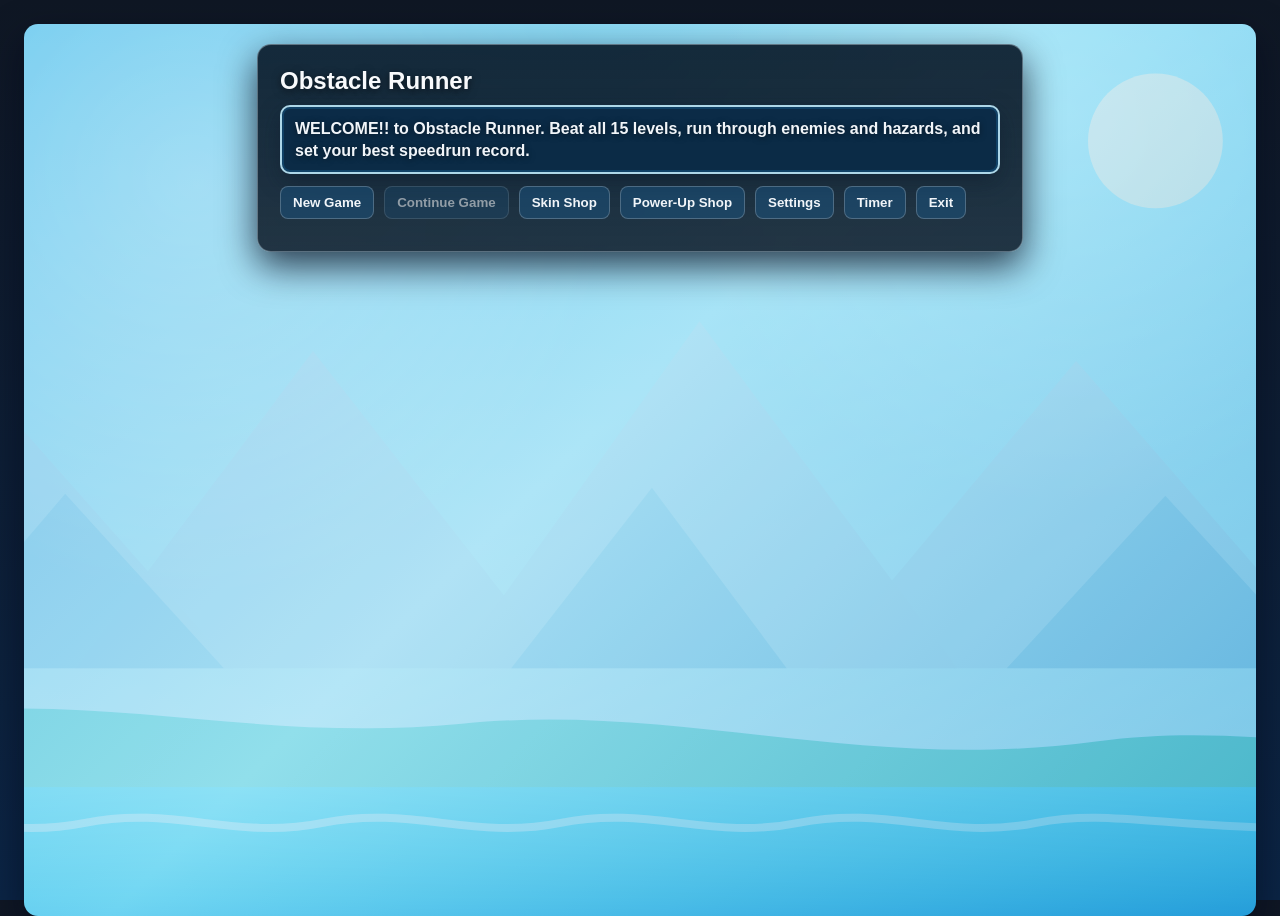
==== commit 1a935cd8: "Update index.html" ====
--- a/index.html
+++ b/index.html
@@ -1,82 +1,83 @@
-﻿<!DOCTYPE html>
-<html lang="en">
-<head>
-    <meta charset="UTF-8">
-    <meta name="viewport" content="width=device-width, initial-scale=1.0">
-    <title>Obstacle Runner</title>
-    <link rel="stylesheet" href="style.css">
-</head>
-<body>
-    <main id="main-screen" class="screen" role="main">
-        <section class="menu-shell">
-            <h1>Obstacle Runner</h1>
-            <p id="menu-status" class="menu-status">Welcome</p>
-            <p id="menu-ad" class="menu-ad">WELCOME!! to Obstacle Runner. Beat all 15 levels, run through enemies and hazards, and set your best speedrun record.</p>
-            <div class="menu-actions">
-                <button type="button" id="play-btn">New Game</button>
-                <button type="button" id="continue-btn">Continue Game</button>
-                <button type="button" id="shop-nav-btn">Skin Shop</button>
-                <button type="button" id="power-nav-btn">Power-Up Shop</button>
-                <button type="button" id="settings-nav-btn">Settings</button>
-                <button type="button" id="timer-nav-btn">Timer</button>
-                <button type="button" id="exit-btn">Exit</button>
-            </div>
-        </section>
-    </main>
-
-    <main id="skin-shop-screen" class="screen hidden" role="main">
-        <section class="menu-shell">
-            <h2>Skin Shop</h2>
-            <p class="menu-status">Points: <span id="skin-shop-points">0</span></p>
-            <h3>Skins</h3>
-            <div id="shop-skins" class="shop-list"></div>
-            <div class="menu-actions">
-                <button type="button" id="skin-shop-back-btn">Back</button>
-            </div>
-        </section>
-    </main>
-
-    <main id="power-shop-screen" class="screen hidden" role="main">
-        <section class="menu-shell">
-            <h2>Power-Up Shop</h2>
-            <p class="menu-status">Points: <span id="power-shop-points">0</span></p>
-            <h3>Power-Ups</h3>
-            <div id="shop-powerups" class="shop-list"></div>
-            <div class="menu-actions">
-                <button type="button" id="power-shop-back-btn">Back</button>
-            </div>
-        </section>
-    </main>
-
-    <main id="settings-screen" class="screen hidden" role="main">
-        <section class="menu-shell">
-            <h2>Settings / Controls</h2>
-            <p>Move: <strong>A / D</strong> or <strong>Left / Right Arrow</strong></p>
-            <p>Jump / Double Jump: <strong>W</strong>, <strong>Up Arrow</strong>, or <strong>Space</strong></p>
-            <p>Use Equipped Power-Up: <strong>Use Power button</strong> or <strong>E</strong></p>
-            <p>Restart Run: <strong>R</strong></p>
-            <p>Open Menu: <strong>Home button</strong> or <strong>M</strong></p>
-            <div class="menu-actions">
-                <button type="button" id="settings-back-btn">Back</button>
-            </div>
-        </section>
-    </main>
-
-    <main id="game-container" class="screen hidden" role="main">
-        <header class="topbar">
-            <button type="button" id="home-btn" aria-label="Open main menu">Home</button>
-            <button type="button" id="power-btn" aria-label="Use selected power up">Use Power</button>
-            <button type="button" id="time-btn" aria-label="View best clear time">Best Time</button>
-            <div class="ui-overlay" aria-live="polite">
-                <div class="stats" id="stats-display">LEVEL: 1/15 | POINTS: 0 | HEARTS: â¤ï¸â¤ï¸â¤ï¸ | POWER: NONE | RUN: 00:00.00</div>
-            </div>
-        </header>
-
-        <section class="canvas-wrap">
-            <canvas id="gameCanvas" width="1370" height="768" role="img" aria-label="Mario style platform game canvas"></canvas>
-        </section>
+﻿<!DOCTYPE html>
+<html lang="en">
+<head>
+    <meta charset="UTF-8">
+    <meta name="viewport" content="width=device-width, initial-scale=1.0">
+    <title>Obstacle Runner</title>
+    <link rel="stylesheet" href="style.css">
+</head>
+<body>
+    <main id="main-screen" class="screen" role="main">
+        <section class="menu-shell">
+            <h1>Obstacle Runner</h1>
+            <p id="menu-status" class="menu-status">Welcome</p>
+            <p id="menu-ad" class="menu-ad">WELCOME!! to Obstacle Runner. Beat all 15 levels, run through enemies and hazards, and set your best speedrun record.</p>
+            <div class="menu-actions">
+                <button type="button" id="play-btn">New Game</button>
+                <button type="button" id="continue-btn">Continue Game</button>
+                <button type="button" id="shop-nav-btn">Skin Shop</button>
+                <button type="button" id="power-nav-btn">Power-Up Shop</button>
+                <button type="button" id="settings-nav-btn">Settings</button>
+                <button type="button" id="timer-nav-btn">Timer</button>
+                <button type="button" id="exit-btn">Exit</button>
+            </div>
+        </section>
+    </main>
+
+    <main id="skin-shop-screen" class="screen hidden" role="main">
+        <section class="menu-shell">
+            <h2>Skin Shop</h2>
+            <p class="menu-status">Points: <span id="skin-shop-points">0</span></p>
+            <h3>Skins</h3>
+            <div id="shop-skins" class="shop-list"></div>
+            <div class="menu-actions">
+                <button type="button" id="skin-shop-back-btn">Back</button>
+            </div>
+        </section>
+    </main>
+
+    <main id="power-shop-screen" class="screen hidden" role="main">
+        <section class="menu-shell">
+            <h2>Power-Up Shop</h2>
+            <p class="menu-status">Points: <span id="power-shop-points">0</span></p>
+            <h3>Power-Ups</h3>
+            <div id="shop-powerups" class="shop-list"></div>
+            <div class="menu-actions">
+                <button type="button" id="power-shop-back-btn">Back</button>
+            </div>
+        </section>
+    </main>
+
+    <main id="settings-screen" class="screen hidden" role="main">
+        <section class="menu-shell">
+            <h2>Settings / Controls</h2>
+            <p>Move: <strong>A / D</strong> or <strong>Left / Right Arrow</strong></p>
+            <p>Jump / Double Jump: <strong>W</strong>, <strong>Up Arrow</strong>, or <strong>Space</strong></p>
+            <p>Use Equipped Power-Up: <strong>Use Power button</strong> or <strong>E</strong></p>
+            <p>Restart Run: <strong>R</strong></p>
+            <p>Open Menu: <strong>Home button</strong> or <strong>M</strong></p>
+            <div class="menu-actions">
+                <button type="button" id="settings-back-btn">Back</button>
+            </div>
+        </section>
+    </main>
+
+    <main id="game-container" class="screen hidden" role="main">
+        <header class="topbar">
+            <button type="button" id="home-btn" aria-label="Open main menu">Home</button>
+            <button type="button" id="power-btn" aria-label="Use selected power up">Use Power</button>
+            <button type="button" id="time-btn" aria-label="View best clear time">Best Time</button>
+            <div class="ui-overlay" aria-live="polite">
+                <div class="stats" id="stats-display">LEVEL: 1/15 | POINTS: 0 | HEARTS: ❤️❤️❤️ | POWER: NONE | RUN: 00:00.00</div>
+            </div>
+        </header>
+
+        <section class="canvas-wrap">
+            <canvas id="gameCanvas" width="1370" height="768" role="img" aria-label="Mario style platform game canvas"></canvas>
+        </section>
     </main>
     <script src='game.js'></script>
 </body>
 </html>
 
+
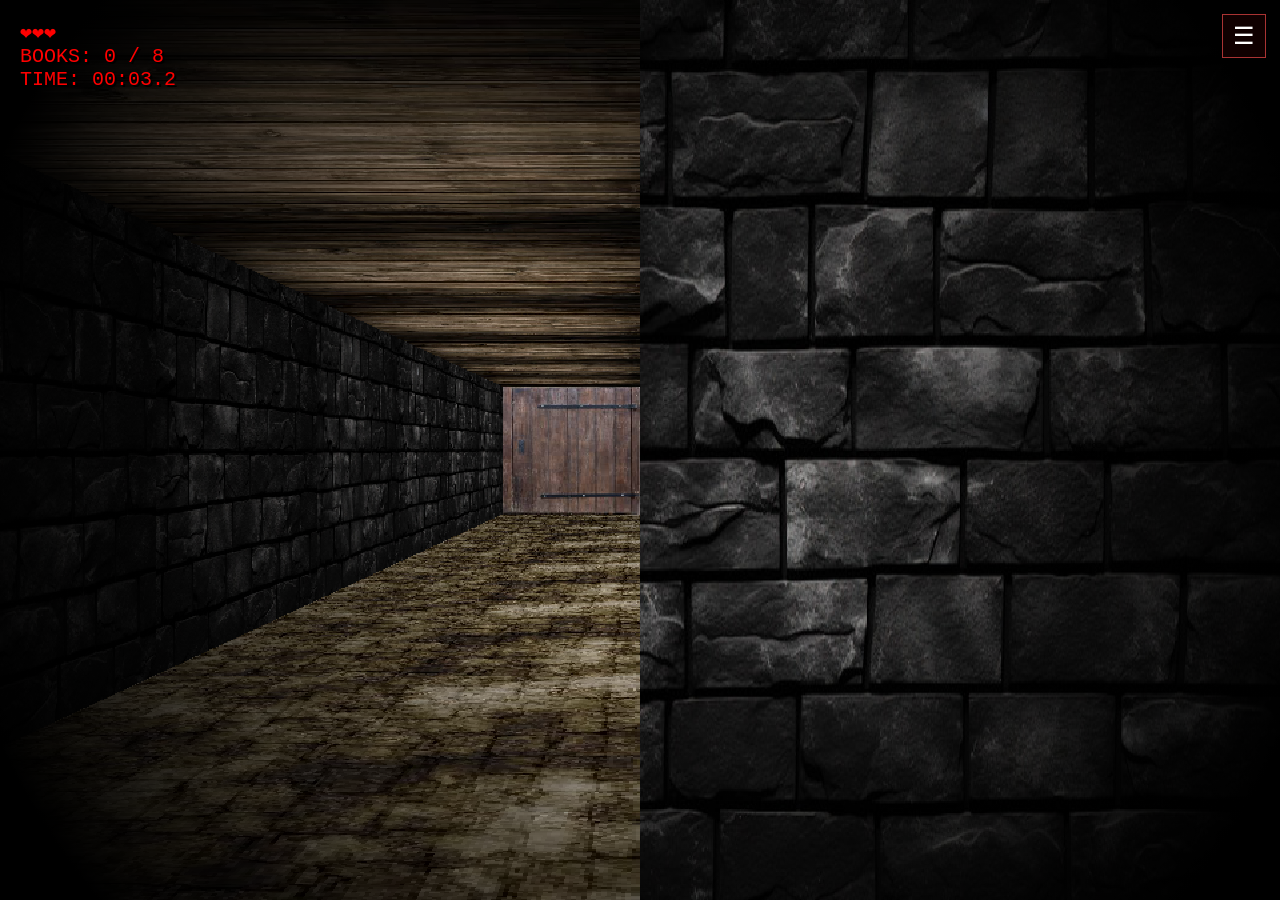
==== commit ee2824f6: "Add files via upload" ====
--- a/index.html
+++ b/index.html
@@ -1,83 +1,691 @@
-﻿<!DOCTYPE html>
-<html lang="en">
-<head>
-    <meta charset="UTF-8">
-    <meta name="viewport" content="width=device-width, initial-scale=1.0">
-    <title>Obstacle Runner</title>
-    <link rel="stylesheet" href="style.css">
-</head>
-<body>
-    <main id="main-screen" class="screen" role="main">
-        <section class="menu-shell">
-            <h1>Obstacle Runner</h1>
-            <p id="menu-status" class="menu-status">Welcome</p>
-            <p id="menu-ad" class="menu-ad">WELCOME!! to Obstacle Runner. Beat all 15 levels, run through enemies and hazards, and set your best speedrun record.</p>
-            <div class="menu-actions">
-                <button type="button" id="play-btn">New Game</button>
-                <button type="button" id="continue-btn">Continue Game</button>
-                <button type="button" id="shop-nav-btn">Skin Shop</button>
-                <button type="button" id="power-nav-btn">Power-Up Shop</button>
-                <button type="button" id="settings-nav-btn">Settings</button>
-                <button type="button" id="timer-nav-btn">Timer</button>
-                <button type="button" id="exit-btn">Exit</button>
-            </div>
-        </section>
-    </main>
-
-    <main id="skin-shop-screen" class="screen hidden" role="main">
-        <section class="menu-shell">
-            <h2>Skin Shop</h2>
-            <p class="menu-status">Points: <span id="skin-shop-points">0</span></p>
-            <h3>Skins</h3>
-            <div id="shop-skins" class="shop-list"></div>
-            <div class="menu-actions">
-                <button type="button" id="skin-shop-back-btn">Back</button>
-            </div>
-        </section>
-    </main>
-
-    <main id="power-shop-screen" class="screen hidden" role="main">
-        <section class="menu-shell">
-            <h2>Power-Up Shop</h2>
-            <p class="menu-status">Points: <span id="power-shop-points">0</span></p>
-            <h3>Power-Ups</h3>
-            <div id="shop-powerups" class="shop-list"></div>
-            <div class="menu-actions">
-                <button type="button" id="power-shop-back-btn">Back</button>
-            </div>
-        </section>
-    </main>
-
-    <main id="settings-screen" class="screen hidden" role="main">
-        <section class="menu-shell">
-            <h2>Settings / Controls</h2>
-            <p>Move: <strong>A / D</strong> or <strong>Left / Right Arrow</strong></p>
-            <p>Jump / Double Jump: <strong>W</strong>, <strong>Up Arrow</strong>, or <strong>Space</strong></p>
-            <p>Use Equipped Power-Up: <strong>Use Power button</strong> or <strong>E</strong></p>
-            <p>Restart Run: <strong>R</strong></p>
-            <p>Open Menu: <strong>Home button</strong> or <strong>M</strong></p>
-            <div class="menu-actions">
-                <button type="button" id="settings-back-btn">Back</button>
-            </div>
-        </section>
-    </main>
-
-    <main id="game-container" class="screen hidden" role="main">
-        <header class="topbar">
-            <button type="button" id="home-btn" aria-label="Open main menu">Home</button>
-            <button type="button" id="power-btn" aria-label="Use selected power up">Use Power</button>
-            <button type="button" id="time-btn" aria-label="View best clear time">Best Time</button>
-            <div class="ui-overlay" aria-live="polite">
-                <div class="stats" id="stats-display">LEVEL: 1/15 | POINTS: 0 | HEARTS: ❤️❤️❤️ | POWER: NONE | RUN: 00:00.00</div>
-            </div>
-        </header>
-
-        <section class="canvas-wrap">
-            <canvas id="gameCanvas" width="1370" height="768" role="img" aria-label="Mario style platform game canvas"></canvas>
-        </section>
-    </main>
-    <script src='game.js'></script>
-</body>
-</html>
-
-
+<!DOCTYPE html>
+<html lang="en">
+<head>
+    <meta charset="UTF-8">
+    <title>Slenderina - Spawn Fixed</title>
+    <link rel="stylesheet" href="style.css">
+    <style>
+        body { margin: 0; background: #000; color: #800; font-family: 'Courier New', monospace; overflow: hidden; width: 100vw; height: 100vh; }
+        #container { position: relative; border: 0; width: 100vw; height: 100vh; background: #000; overflow: hidden; }
+        #container::after { content: ''; position: absolute; top: 0; left: 0; width: 100%; height: 100%; background: radial-gradient(circle, transparent 20%, rgba(0,0,0,1) 90%); pointer-events: none; }
+        canvas { width: 100%; height: 100%; image-rendering: pixelated; }
+        #ui { position: absolute; top: 20px; left: 20px; pointer-events: none; text-shadow: 2px 2px #000; font-size: 20px; z-index: 10; color: #f00; }
+        #prompt { position: absolute; bottom: 80px; width: 100%; text-align: center; color: white; font-size: 18px; pointer-events: none; z-index: 20; }
+        #quiz-box { position: absolute; top: 50%; left: 50%; transform: translate(-50%, -50%); background: #1a0000; border: 3px solid #800; padding: 25px; color: #ddd; display: none; z-index: 100; width: 300px; text-align: center; }
+        .ans-btn { display: block; width: 100%; margin: 10px 0; padding: 10px; background: #300; color: #fff; border: 1px solid #800; cursor: pointer; }
+        #flash { position: absolute; top:0; left:0; width:100%; height:100%; background: red; opacity: 0; pointer-events: none; z-index: 50; transition: opacity 0.2s; }
+    </style>
+</head>
+<body>
+
+<div id="container">
+    <button id="pause-btn" aria-label="Pause Menu">&#9776;</button>
+    <div id="pause-menu" class="hidden">
+        <div id="pause-panel">
+            <h3 id="pause-title">GAME PAUSED</h3>
+            <button id="resume-btn" class="menu-btn">Resume Game</button>
+            <button id="restart-btn" class="menu-btn">Restart Game</button>
+            <button id="settings-btn" class="menu-btn">Settings</button>
+            <div id="settings-panel" class="hidden">
+                <label for="sens-slider">Mouse Sensitivity</label>
+                <input id="sens-slider" type="range" min="1" max="10" value="3">
+                <label for="enemy-slider">Enemy Speed</label>
+                <input id="enemy-slider" type="range" min="6" max="20" value="12">
+            </div>
+        </div>
+    </div>
+    <div id="flash"></div>
+    <canvas id="gameCanvas" width="400" height="300"></canvas>
+    <div id="ui">
+        <div id="lives">❤️❤️❤️</div>
+        <div id="progress">BOOKS: 0 / 8</div>
+        <div id="timer">TIME: 00:00.0</div>
+    </div>
+    <div id="prompt"></div>
+    <div id="quiz-box">
+        <h3 style="color:#f00;">ANCIENT BOOK</h3>
+        <p id="question-text"></p>
+        <div id="answers"></div>
+    </div>
+</div>
+
+<script>
+const canvas = document.getElementById('gameCanvas');
+const container = document.getElementById('container');
+const ctx = canvas.getContext('2d', { alpha: false });
+const RENDER_SCALE = 0.75;
+const wallImg = new Image(); wallImg.src = 'wall.jpg';
+const ceilingImg = new Image(); ceilingImg.src = 'ceiling.jpg';
+const doorImg = new Image(); doorImg.src = 'door.jpg';
+const bookImg = new Image(); bookImg.src = 'book.png';
+const ghostImg = new Image(); ghostImg.src = 'ghost.png';
+const escapeDoorImg = new Image(); escapeDoorImg.src = 'escape door.jpg';
+const floorImg = new Image(); floorImg.src = 'floor.jpg';
+
+let floorTex = null;
+let ceilingTex = null;
+let floorBuffer = null;
+let zBuffer = null;
+
+function resizeCanvas() {
+    canvas.width = Math.max(320, Math.floor(container.clientWidth * RENDER_SCALE));
+    canvas.height = Math.max(240, Math.floor(container.clientHeight * RENDER_SCALE));
+    floorBuffer = null;
+    zBuffer = new Float32Array(canvas.width);
+}
+window.addEventListener('resize', resizeCanvas);
+resizeCanvas();
+
+function buildTextureData(img) {
+    if (!img.complete || img.naturalWidth <= 0 || img.naturalHeight <= 0) return null;
+    const tCanvas = document.createElement('canvas');
+    tCanvas.width = img.naturalWidth;
+    tCanvas.height = img.naturalHeight;
+    const tCtx = tCanvas.getContext('2d', { willReadFrequently: true });
+    tCtx.drawImage(img, 0, 0);
+    const data = tCtx.getImageData(0, 0, tCanvas.width, tCanvas.height).data;
+    return { data, width: tCanvas.width, height: tCanvas.height };
+}
+
+function refreshWorldTextures() {
+    floorTex = buildTextureData(floorImg);
+    ceilingTex = buildTextureData(ceilingImg);
+}
+
+floorImg.addEventListener('load', refreshWorldTextures);
+ceilingImg.addEventListener('load', refreshWorldTextures);
+refreshWorldTextures();
+
+function renderFloorAndCeiling(w, h) {
+    if (!floorBuffer || floorBuffer.width !== w || floorBuffer.height !== h) {
+        floorBuffer = ctx.createImageData(w, h);
+    }
+    const out = floorBuffer.data;
+    const centerY = (h / 2) + pitch;
+    const rayDirX0 = dirX - planeX;
+    const rayDirY0 = dirY - planeY;
+    const rayDirX1 = dirX + planeX;
+    const rayDirY1 = dirY + planeY;
+    const halfH = h * 0.5;
+
+    for (let y = 0; y < h; y++) {
+        const p = y - centerY;
+        if (Math.abs(p) < 0.0001) continue;
+
+        const rowDist = halfH / Math.abs(p);
+        const stepX = rowDist * (rayDirX1 - rayDirX0) / w;
+        const stepY = rowDist * (rayDirY1 - rayDirY0) / w;
+        let worldX = posX + rowDist * rayDirX0;
+        let worldY = posY + rowDist * rayDirY0;
+
+        const isFloor = p > 0;
+        const tex = isFloor ? floorTex : ceilingTex;
+        const shade = Math.max(0.2, 1 - rowDist * 0.055);
+
+        for (let x = 0; x < w; x++) {
+            const idx = (y * w + x) * 4;
+            if (tex) {
+                const fx = worldX - Math.floor(worldX);
+                const fy = worldY - Math.floor(worldY);
+                const tx = Math.floor(fx * tex.width) % tex.width;
+                const ty = Math.floor(fy * tex.height) % tex.height;
+                const tidx = (ty * tex.width + tx) * 4;
+                out[idx] = tex.data[tidx] * shade;
+                out[idx + 1] = tex.data[tidx + 1] * shade;
+                out[idx + 2] = tex.data[tidx + 2] * shade;
+                out[idx + 3] = 255;
+            } else {
+                const base = isFloor ? 28 : 14;
+                out[idx] = base;
+                out[idx + 1] = base;
+                out[idx + 2] = base;
+                out[idx + 3] = 255;
+            }
+            worldX += stepX;
+            worldY += stepY;
+        }
+    }
+    ctx.putImageData(floorBuffer, 0, 0);
+}
+
+// Legend: 1=Wall, 0=Floor, 3=Book, 4=Door, 7=Escape Route, 8=Player Spawn, 9=AI Spawn
+let worldMap = [
+    [1,1,1,1,1,1,1,1,1,1,1,1,1,1,1,1,1,1,1,1,1,1,1,1,1],
+    [7,0,0,0,0,0,0,1,0,0,0,1,0,0,1,0,0,0,0,0,0,0,0,0,1],
+    [1,0,1,1,4,1,0,0,0,1,0,4,0,0,1,0,1,0,1,0,1,0,1,0,1],
+    [1,0,1,0,0,1,0,1,0,1,0,1,0,0,1,0,0,0,0,0,0,0,0,0,1],
+    [1,0,1,9,0,1,0,1,0,0,0,1,1,1,1,0,0,0,0,0,1,1,0,1,1],
+    [1,0,1,1,1,1,0,1,0,1,0,0,0,0,0,0,1,0,1,0,1,0,0,0,1],
+    [1,0,0,0,0,0,0,0,0,0,0,1,0,0,1,1,1,4,1,0,0,0,0,0,1],
+    [1,0,1,1,0,1,1,1,1,1,1,1,0,0,1,3,0,0,1,0,1,1,0,1,1],
+    [1,0,0,0,0,0,0,0,0,0,0,1,0,0,1,1,1,1,1,0,0,0,0,0,1],
+    [1,4,1,1,0,1,0,1,0,0,0,1,0,0,1,0,0,0,0,0,0,0,0,0,1],
+    [1,0,0,1,0,1,0,1,0,0,0,1,0,0,0,0,0,0,1,0,0,0,0,0,1],
+    [1,0,3,1,0,0,0,0,0,0,0,1,0,0,1,0,0,0,1,0,0,0,0,0,1], 
+    [1,1,1,1,1,1,1,1,1,1,1,1,1,1,1,1,1,1,1,1,1,1,1,1,1], 
+];
+let posX = 2, posY = 2; // Defaults
+let enemy = { x: 5, y: 5 };
+const books = [];
+const BOOK_TARGET = 8;
+const QUESTION_POOL_SIZE = 20;
+const MIN_BOOK_DISTANCE_FROM_PLAYER = 5.5;
+const MIN_BOOK_DISTANCE_BETWEEN_BOOKS = 3.5;
+
+// Scan map for spawns, books, and doors
+for(let r=0; r<worldMap.length; r++) {
+    for(let c=0; c<worldMap[r].length; c++) {
+        if(worldMap[r][c] === 8) { posX = r + 0.5; posY = c + 0.5; worldMap[r][c] = 0; }
+        if(worldMap[r][c] === 9) { enemy.x = r + 0.5; enemy.y = c + 0.5; worldMap[r][c] = 0; }
+        if(worldMap[r][c] === 3) { worldMap[r][c] = 0; }
+    }
+}
+
+function getRandomBookSpawn(excludedBook = null, minFromPlayer = 0, minFromBooks = 0) {
+    const candidates = [];
+    for (let r = 0; r < worldMap.length; r++) {
+        for (let c = 0; c < worldMap[r].length; c++) {
+            if (worldMap[r][c] !== 0) continue;
+            const x = r + 0.5;
+            const y = c + 0.5;
+            if (excludedBook && Math.abs(excludedBook.x - x) < 0.01 && Math.abs(excludedBook.y - y) < 0.01) continue;
+            if (Math.hypot(posX - x, posY - y) < minFromPlayer) continue;
+
+            const occupied = books.some(b => !b.collected && b !== excludedBook && Math.hypot(b.x - x, b.y - y) < minFromBooks);
+            if (occupied) continue;
+            candidates.push({ x, y });
+        }
+    }
+    if (candidates.length === 0) return null;
+    return candidates[Math.floor(Math.random() * candidates.length)];
+}
+
+function getSpawnWithFallback(excludedBook, minFromPlayer, minFromBooks) {
+    let playerDist = minFromPlayer;
+    let bookDist = minFromBooks;
+    for (let i = 0; i < 7; i++) {
+        const spawn = getRandomBookSpawn(excludedBook, playerDist, bookDist);
+        if (spawn) return spawn;
+        playerDist = Math.max(0, playerDist - 1);
+        bookDist = Math.max(0, bookDist - 0.7);
+    }
+    return getRandomBookSpawn(excludedBook, 0, 0);
+}
+
+function respawnBook(book) {
+    const spawn = getSpawnWithFallback(book, MIN_BOOK_DISTANCE_FROM_PLAYER, MIN_BOOK_DISTANCE_BETWEEN_BOOKS);
+    if (!spawn) {
+        book.collected = true;
+        return;
+    }
+    book.x = spawn.x;
+    book.y = spawn.y;
+    book.collected = false;
+}
+
+function spawnInitialBooks(count) {
+    for (let i = 0; i < count; i++) {
+        const spawn = getSpawnWithFallback(null, MIN_BOOK_DISTANCE_FROM_PLAYER, MIN_BOOK_DISTANCE_BETWEEN_BOOKS);
+        if (!spawn) break;
+        books.push({ x: spawn.x, y: spawn.y, collected: false });
+    }
+}
+
+spawnInitialBooks(BOOK_TARGET);
+
+let dirX = 1, dirY = 0, planeX = 0, planeY = 0.66, pitch = 0;
+let keys = {}, booksCollected = 0, lives = 3, quizActive = false, damageTimer = 0;
+let gamePaused = false;
+let mouseSensitivity = 0.003;
+let enemySpeed = 0.012;
+let gameWon = false;
+let runStartMs = performance.now();
+let pausedTotalMs = 0;
+let pauseStartedMs = null;
+let finishTimeMs = null;
+const openDoors = new Set();
+let enemyPath = [];
+let repathCooldown = 0;
+
+const pauseMenu = document.getElementById('pause-menu');
+const settingsPanel = document.getElementById('settings-panel');
+const pauseTitle = document.getElementById('pause-title');
+const pauseBtn = document.getElementById('pause-btn');
+const resumeBtn = document.getElementById('resume-btn');
+const restartBtn = document.getElementById('restart-btn');
+const settingsBtn = document.getElementById('settings-btn');
+const sensSlider = document.getElementById('sens-slider');
+const enemySlider = document.getElementById('enemy-slider');
+const timerEl = document.getElementById('timer');
+
+function getElapsedMs(now = performance.now()) {
+    const endMs = gameWon && finishTimeMs !== null ? finishTimeMs : now;
+    const currentPaused = pauseStartedMs !== null ? (endMs - pauseStartedMs) : 0;
+    return Math.max(0, endMs - runStartMs - pausedTotalMs - currentPaused);
+}
+
+function formatTime(ms) {
+    const totalTenths = Math.floor(ms / 100);
+    const minutes = Math.floor(totalTenths / 600);
+    const seconds = Math.floor((totalTenths % 600) / 10);
+    const tenths = totalTenths % 10;
+    return `${String(minutes).padStart(2, '0')}:${String(seconds).padStart(2, '0')}.${tenths}`;
+}
+
+function setPauseState(paused) {
+    if (gameWon) return;
+    gamePaused = paused;
+    keys = {};
+    if (paused) {
+        if (pauseStartedMs === null) pauseStartedMs = performance.now();
+        document.exitPointerLock();
+        pauseMenu.classList.remove('hidden');
+        pauseTitle.innerText = "GAME PAUSED";
+    } else {
+        if (pauseStartedMs !== null) {
+            pausedTotalMs += performance.now() - pauseStartedMs;
+            pauseStartedMs = null;
+        }
+        pauseMenu.classList.add('hidden');
+        settingsPanel.classList.add('hidden');
+        if (!quizActive) canvas.requestPointerLock();
+    }
+}
+
+pauseBtn.addEventListener('click', () => setPauseState(!gamePaused));
+resumeBtn.addEventListener('click', () => setPauseState(false));
+restartBtn.addEventListener('click', () => location.reload());
+settingsBtn.addEventListener('click', () => settingsPanel.classList.toggle('hidden'));
+sensSlider.addEventListener('input', (e) => {
+    mouseSensitivity = Number(e.target.value) * 0.001;
+});
+enemySlider.addEventListener('input', (e) => {
+    enemySpeed = Number(e.target.value) * 0.001;
+});
+
+function doorKey(x, y) {
+    return `${x},${y}`;
+}
+
+function isDoorOpen(x, y) {
+    return openDoors.has(doorKey(x, y));
+}
+
+function toggleDoor(x, y) {
+    const key = doorKey(x, y);
+    if (openDoors.has(key)) openDoors.delete(key);
+    else openDoors.add(key);
+}
+
+function getTile(x, y) {
+    const tx = Math.floor(x), ty = Math.floor(y);
+    if (tx < 0 || tx >= worldMap.length || ty < 0 || ty >= worldMap[0].length) return 1;
+    const tile = worldMap[tx][ty];
+    if (tile === 4 && isDoorOpen(tx, ty)) return 0;
+    return tile;
+}
+
+function getFrontDoorCell() {
+    const tx = Math.floor(posX + dirX * 0.9);
+    const ty = Math.floor(posY + dirY * 0.9);
+    if (tx < 0 || tx >= worldMap.length || ty < 0 || ty >= worldMap[0].length) return null;
+    if (worldMap[tx][ty] !== 4) return null;
+    return { x: tx, y: ty };
+}
+
+function getFrontEscapeCell() {
+    const tx = Math.floor(posX + dirX * 0.9);
+    const ty = Math.floor(posY + dirY * 0.9);
+    if (tx < 0 || tx >= worldMap.length || ty < 0 || ty >= worldMap[0].length) return null;
+    if (worldMap[tx][ty] !== 7) return null;
+    return { x: tx, y: ty };
+}
+
+function canMoveTo(x, y, radius = 0.2) {
+    return (
+        getTile(x - radius, y - radius) === 0 &&
+        getTile(x + radius, y - radius) === 0 &&
+        getTile(x - radius, y + radius) === 0 &&
+        getTile(x + radius, y + radius) === 0
+    );
+}
+
+function findPath(startX, startY, goalX, goalY) {
+    const rows = worldMap.length;
+    const cols = worldMap[0].length;
+    if (startX < 0 || startX >= rows || startY < 0 || startY >= cols) return [];
+    if (goalX < 0 || goalX >= rows || goalY < 0 || goalY >= cols) return [];
+
+    const visited = Array.from({ length: rows }, () => Array(cols).fill(false));
+    const parent = Array.from({ length: rows }, () => Array(cols).fill(null));
+    const queue = [{ x: startX, y: startY }];
+    const dirs = [
+        { x: 1, y: 0 }, { x: -1, y: 0 },
+        { x: 0, y: 1 }, { x: 0, y: -1 }
+    ];
+
+    visited[startX][startY] = true;
+    let found = false;
+
+    while (queue.length > 0) {
+        const cur = queue.shift();
+        if (cur.x === goalX && cur.y === goalY) {
+            found = true;
+            break;
+        }
+        for (const d of dirs) {
+            const nx = cur.x + d.x;
+            const ny = cur.y + d.y;
+            if (nx < 0 || nx >= rows || ny < 0 || ny >= cols) continue;
+            if (visited[nx][ny]) continue;
+            if (getTile(nx, ny) !== 0) continue;
+            visited[nx][ny] = true;
+            parent[nx][ny] = cur;
+            queue.push({ x: nx, y: ny });
+        }
+    }
+
+    if (!found) return [];
+
+    const path = [];
+    let cur = { x: goalX, y: goalY };
+    while (!(cur.x === startX && cur.y === startY)) {
+        path.push({ x: cur.x + 0.5, y: cur.y + 0.5 });
+        cur = parent[cur.x][cur.y];
+        if (!cur) return [];
+    }
+    path.reverse();
+    return path;
+}
+
+function takeDamage() {
+    if (damageTimer > 0) return;
+    lives--;
+    damageTimer = 120; // Invincible for 2 seconds
+    document.getElementById('flash').style.opacity = "0.7";
+    setTimeout(() => document.getElementById('flash').style.opacity = "0", 200);
+    if(lives <= 0) { alert("YOU WERE CAUGHT."); location.reload(); }
+}
+
+function update() {
+    timerEl.innerText = `TIME: ${formatTime(getElapsedMs())}`;
+    if (gameWon || quizActive || lives <= 0 || gamePaused) return;
+    const frameScale = Math.max(0.4, Math.min(2.2, frameDeltaMs / 16.6667));
+    if (damageTimer > 0) damageTimer -= frameScale;
+
+    let moveSpeed = 0.05 * frameScale, buffer = 0.3;
+    // Movement logic
+    if (keys['w']) {
+        if(getTile(posX + dirX * buffer, posY) === 0) posX += dirX * moveSpeed;
+        if(getTile(posX, posY + dirY * buffer) === 0) posY += dirY * moveSpeed;
+    }
+    if (keys['s']) {
+        if(getTile(posX - dirX * buffer, posY) === 0) posX -= dirX * moveSpeed;
+        if(getTile(posX, posY - dirY * buffer) === 0) posY -= dirY * moveSpeed;
+    }
+    if (keys['a']) {
+        const strafeX = dirY;
+        const strafeY = -dirX;
+        if(getTile(posX + strafeX * buffer, posY) === 0) posX += strafeX * moveSpeed;
+        if(getTile(posX, posY + strafeY * buffer) === 0) posY += strafeY * moveSpeed;
+    }
+    if (keys['d']) {
+        const strafeX = -dirY;
+        const strafeY = dirX;
+        if(getTile(posX + strafeX * buffer, posY) === 0) posX += strafeX * moveSpeed;
+        if(getTile(posX, posY + strafeY * buffer) === 0) posY += strafeY * moveSpeed;
+    }
+
+    // Enemy pathfinding chase
+    let edx = posX - enemy.x, edy = posY - enemy.y;
+    let dist = Math.sqrt(edx * edx + edy * edy);
+    if (dist < 0.5) takeDamage();
+
+    if (repathCooldown > 0) repathCooldown -= frameScale;
+    const enemyCellX = Math.floor(enemy.x), enemyCellY = Math.floor(enemy.y);
+    const playerCellX = Math.floor(posX), playerCellY = Math.floor(posY);
+    const needsRepath = (
+        repathCooldown <= 0 ||
+        enemyPath.length === 0 ||
+        Math.abs(enemyPath[enemyPath.length - 1].x - (playerCellX + 0.5)) > 0.01 ||
+        Math.abs(enemyPath[enemyPath.length - 1].y - (playerCellY + 0.5)) > 0.01
+    );
+
+    if (needsRepath) {
+        enemyPath = findPath(enemyCellX, enemyCellY, playerCellX, playerCellY);
+        repathCooldown = 14;
+    }
+
+    if (enemyPath.length > 0) {
+        const target = enemyPath[0];
+        const vx = target.x - enemy.x;
+        const vy = target.y - enemy.y;
+        const stepDist = Math.sqrt(vx * vx + vy * vy);
+
+        if (stepDist < 0.12) {
+            enemyPath.shift();
+        } else if (stepDist > 0.0001) {
+            const moveX = (vx / stepDist) * enemySpeed * frameScale;
+            const moveY = (vy / stepDist) * enemySpeed * frameScale;
+            const nextX = enemy.x + moveX;
+            const nextY = enemy.y + moveY;
+            if (canMoveTo(nextX, enemy.y, 0.18)) enemy.x = nextX;
+            if (canMoveTo(enemy.x, nextY, 0.18)) enemy.y = nextY;
+        }
+    }
+
+    // Interaction Prompt
+    let nearBook = books.find(b => !b.collected && Math.sqrt((posX-b.x)**2 + (posY-b.y)**2) < 0.7);
+    let frontDoor = getFrontDoorCell();
+    let frontEscape = getFrontEscapeCell();
+    if(nearBook) {
+        document.getElementById('prompt').innerText = "Press 'E' to take Book";
+        if(keys['e']) { keys['e'] = false; startQuiz(nearBook); }
+    } else if (frontEscape) {
+        const canEscape = booksCollected >= BOOK_TARGET;
+        document.getElementById('prompt').innerText = canEscape
+            ? "Press 'E' to Escape"
+            : `Escape Locked: Collect ${BOOK_TARGET - booksCollected} more book(s)`;
+        if (canEscape && keys['e']) {
+            keys['e'] = false;
+            gameWon = true;
+            finishTimeMs = performance.now();
+            pauseTitle.innerText = "YOU ESCAPED";
+            pauseMenu.classList.remove('hidden');
+            settingsPanel.classList.add('hidden');
+            document.exitPointerLock();
+            const finalTime = formatTime(getElapsedMs(finishTimeMs));
+            document.getElementById('prompt').innerText = `YOU ESCAPED IN ${finalTime}`;
+        }
+    } else if (frontDoor) {
+        const action = isDoorOpen(frontDoor.x, frontDoor.y) ? "Close" : "Open";
+        document.getElementById('prompt').innerText = `Press 'E' to ${action} Door`;
+        if (keys['e']) {
+            keys['e'] = false;
+            toggleDoor(frontDoor.x, frontDoor.y);
+        }
+    } else { document.getElementById('prompt').innerText = ""; }
+
+    document.getElementById('progress').innerText = `BOOKS: ${booksCollected} / ${BOOK_TARGET}`;
+    document.getElementById('lives').innerText = "❤️".repeat(Math.max(0, lives));
+}
+
+function makeRandomQuestion() {
+    const scienceHistoryPool = [
+        { q: "What planet is known as the Red Planet?", a: ["Mars", "Venus", "Mercury"], c: 0 },
+        { q: "What gas do plants absorb from the atmosphere?", a: ["Carbon dioxide", "Oxygen", "Nitrogen"], c: 0 },
+        { q: "Who proposed the theory of relativity?", a: ["Albert Einstein", "Isaac Newton", "Galileo Galilei"], c: 0 },
+        { q: "What is the chemical symbol for gold?", a: ["Au", "Ag", "Gd"], c: 0 },
+        { q: "What is the center of an atom called?", a: ["Nucleus", "Electron shell", "Molecule"], c: 0 },
+        { q: "What is H2O commonly known as?", a: ["Water", "Hydrogen peroxide", "Oxygen"], c: 0 },
+        { q: "Which blood cells help fight infection?", a: ["White blood cells", "Red blood cells", "Platelets"], c: 0 },
+        { q: "What force keeps planets in orbit around the Sun?", a: ["Gravity", "Magnetism", "Friction"], c: 0 },
+        { q: "Who discovered penicillin?", a: ["Alexander Fleming", "Louis Pasteur", "Marie Curie"], c: 0 },
+        { q: "What is the boiling point of water at sea level?", a: ["100 C", "90 C", "120 C"], c: 0 },
+        { q: "In which year did World War II end?", a: ["1945", "1939", "1950"], c: 0 },
+        { q: "Who was the first President of the United States?", a: ["George Washington", "Thomas Jefferson", "Abraham Lincoln"], c: 0 },
+        { q: "Which ancient civilization built the pyramids at Giza?", a: ["Ancient Egyptians", "Romans", "Mayans"], c: 0 },
+        { q: "The Renaissance began in which country?", a: ["Italy", "France", "England"], c: 0 },
+        { q: "Who was known as the Maid of Orleans?", a: ["Joan of Arc", "Cleopatra", "Queen Victoria"], c: 0 },
+        { q: "Which wall fell in 1989, symbolizing the Cold War's end?", a: ["Berlin Wall", "Great Wall of China", "Hadrian's Wall"], c: 0 },
+        { q: "Who wrote the U.S. Declaration of Independence?", a: ["Thomas Jefferson", "Benjamin Franklin", "John Adams"], c: 0 },
+        { q: "Which empire was ruled by Julius Caesar?", a: ["Roman Empire", "Ottoman Empire", "British Empire"], c: 0 },
+        { q: "What voyage in 1492 is Christopher Columbus known for?", a: ["Crossing the Atlantic", "Circumnavigating Earth", "Reaching India by land"], c: 0 },
+        { q: "Which event started on July 14, 1789 in France?", a: ["Storming of the Bastille", "Treaty of Versailles", "Napoleonic Wars"], c: 0 }
+    ];
+    return scienceHistoryPool[Math.floor(Math.random() * scienceHistoryPool.length)];
+}
+
+function generateQuestionPool(size) {
+    const pool = [];
+    const seen = new Set();
+    while (pool.length < size) {
+        const q = makeRandomQuestion();
+        if (seen.has(q.q)) continue;
+        seen.add(q.q);
+        pool.push(q);
+    }
+    return pool;
+}
+
+let quizQuestionPool = generateQuestionPool(QUESTION_POOL_SIZE);
+
+function startQuiz(book) {
+    quizActive = true;
+    document.exitPointerLock();
+    if (quizQuestionPool.length === 0) {
+        quizQuestionPool = generateQuestionPool(QUESTION_POOL_SIZE);
+    }
+    const qIndex = Math.floor(Math.random() * quizQuestionPool.length);
+    const q = quizQuestionPool[qIndex];
+    const options = q.a.map((text, idx) => ({ text, correct: idx === q.c }));
+    for (let i = options.length - 1; i > 0; i--) {
+        const j = Math.floor(Math.random() * (i + 1));
+        const temp = options[i];
+        options[i] = options[j];
+        options[j] = temp;
+    }
+    document.getElementById('question-text').innerText = q.q;
+    const ans = document.getElementById('answers');
+    ans.innerHTML = '';
+    options.forEach((opt) => {
+        const btn = document.createElement('button');
+        btn.className = 'ans-btn'; btn.innerText = opt.text;
+        btn.onclick = () => {
+            if(opt.correct) {
+                book.collected = true;
+                booksCollected++;
+                quizQuestionPool.splice(qIndex, 1);
+            } else {
+                respawnBook(book);
+            }
+            quizActive = false; document.getElementById('quiz-box').style.display = 'none';
+            canvas.requestPointerLock();
+        };
+        ans.appendChild(btn);
+    });
+    document.getElementById('quiz-box').style.display = 'block';
+}
+
+function draw() {
+    const w = canvas.width, h = canvas.height;
+    renderFloorAndCeiling(w, h);
+    const zBuf = zBuffer || new Float32Array(w);
+
+    // Wall Rendering
+    for(let x=0; x<w; x++) {
+        let camX = 2 * x / w - 1, rDX = dirX + planeX * camX, rDY = dirY + planeY * camX;
+        let mX = Math.floor(posX), mY = Math.floor(posY);
+        let dX = Math.abs(1/rDX), dY = Math.abs(1/rDY);
+        let sX, sY, sDX, sDY, hit = 0, side = 0;
+
+        if(rDX < 0) { sX = -1; sDX = (posX - mX) * dX; } else { sX = 1; sDX = (mX + 1 - posX) * dX; }
+        if(rDY < 0) { sY = -1; sDY = (posY - mY) * dY; } else { sY = 1; sDY = (mY + 1 - posY) * dY; }
+
+        while(hit === 0) {
+            if(sDX < sDY) { sDX += dX; mX += sX; side = 0; } else { sDY += dY; mY += sY; side = 1; }
+            const tile = getTile(mX, mY);
+            if(tile > 0) hit = tile;
+        }
+
+        let pwd = (side === 0) ? (sDX - dX) : (sDY - dY);
+        zBuf[x] = pwd;
+        let lH = Math.floor(h / pwd), start = (h/2) - (lH/2) + pitch;
+        
+        const tex = (hit === 4) ? doorImg : (hit === 7 ? escapeDoorImg : wallImg);
+        if (tex.complete && tex.naturalWidth > 0) {
+            let wallX = (side === 0) ? (posY + pwd * rDY) : (posX + pwd * rDX);
+            wallX -= Math.floor(wallX);
+            let texX = Math.floor(wallX * tex.width);
+            if (side === 0 && rDX > 0) texX = tex.width - texX - 1;
+            if (side === 1 && rDY < 0) texX = tex.width - texX - 1;
+            ctx.drawImage(tex, texX, 0, 1, tex.height, x, start, 1, lH);
+        } else {
+            ctx.fillStyle = (hit === 4) ? "#422" : (hit === 7 ? "#264" : (side === 1 ? "#222" : "#333"));
+            ctx.fillRect(x, start, 1, lH);
+        }
+        if (side === 1) {
+            ctx.fillStyle = "rgba(0,0,0,0.28)";
+            ctx.fillRect(x, start, 1, lH);
+        }
+    }
+
+    // Sprite Rendering
+    books.forEach(b => { if(!b.collected) renderSprite(b.x, b.y, zBuf, pitch, bookImg, "#f0f", false); });
+    renderSprite(enemy.x, enemy.y, zBuf, pitch, ghostImg, "#d9d9d9", true); // Enemy
+}
+
+function renderSprite(sx, sy, zBuf, pitch, img, color, isEnemy) {
+    let rX = sx - posX, rY = sy - posY;
+    let invD = 1.0 / (planeX * dirY - dirX * planeY);
+    let tX = invD * (dirY * rX - dirX * rY), tY = invD * (-planeY * rX + planeX * rY);
+    if (tY <= 0.1) return;
+    let sX = Math.floor((canvas.width/2) * (1 + tX / tY)), sH = Math.abs(Math.floor(canvas.height / tY));
+    if (sX > 0 && sX < canvas.width && tY < zBuf[sX]) {
+        let size = isEnemy ? sH/1.5 : sH/2;
+        if (img && img.complete && img.naturalWidth > 0) {
+            ctx.drawImage(img, sX - size/2, (canvas.height/2) - size/2 + pitch, size, size);
+        } else {
+            ctx.fillStyle = color;
+            ctx.fillRect(sX - size/2, (canvas.height/2) - size/2 + pitch, size, size);
+        }
+    }
+}
+
+document.addEventListener('mousemove', (e) => {
+    if (document.pointerLockElement === canvas && !quizActive && !gamePaused) {
+        let rot = e.movementX * mouseSensitivity;
+        let oldDX = dirX; dirX = dirX * Math.cos(rot) - dirY * Math.sin(rot); dirY = oldDX * Math.sin(rot) + dirY * Math.cos(rot);
+        let oldPX = planeX; planeX = planeX * Math.cos(rot) - planeY * Math.sin(rot); planeY = oldPX * Math.sin(rot) + planeY * Math.cos(rot);
+        pitch = Math.max(-100, Math.min(100, pitch - e.movementY * 0.8));
+    }
+});
+
+canvas.addEventListener('click', () => { if(!quizActive && !gamePaused) canvas.requestPointerLock(); });
+window.addEventListener('keydown', e => {
+    if (e.key === 'Escape') {
+        e.preventDefault();
+        setPauseState(!gamePaused);
+        return;
+    }
+    if (gamePaused || gameWon) return;
+    keys[e.key.toLowerCase()] = true;
+});
+window.addEventListener('keyup', e => {
+    if (gamePaused || gameWon) return;
+    keys[e.key.toLowerCase()] = false;
+});
+
+let lastFrameMs = performance.now();
+let frameDeltaMs = 16.6667;
+function loop(nowMs) {
+    frameDeltaMs = nowMs - lastFrameMs;
+    lastFrameMs = nowMs;
+    update();
+    draw();
+    requestAnimationFrame(loop);
+}
+requestAnimationFrame(loop);
+</script>
+</body>
+</html>
--- a/style.css
+++ b/style.css
@@ -1,221 +1,87 @@
-:root{
-  --bg-1:#0f1724;
-  --bg-2:#0b2545;
-  --accent:#00d4ff;
-  --muted:#cbd5e1;
+#container { 
+    position: relative; 
+    border: 4px solid #444; 
+    width: 800px; 
+    height: 600px;
+    background: url('wall.jpg') center center;
+    background-size: cover;
 }
 
-html,body{height:100%;}
-body{
-  margin:0;
-  font-family:Inter, Arial, Helvetica, sans-serif;
-  background:linear-gradient(180deg,var(--bg-1),var(--bg-2));
-  color:var(--muted);
-  display:flex;
-  align-items:flex-start;
-  justify-content:center;
-  padding:24px;
-  box-sizing:border-box;
-  overflow:hidden;
+canvas { 
+    display: block; 
+   
+    background: transparent; 
+    cursor: crosshair; 
 }
 
-.screen{
-  width:100%;
-  max-width:1280px;
-  height:calc(100vh - 48px);
-  overflow:auto;
+#pause-btn {
+    position: absolute;
+    top: 14px;
+    right: 14px;
+    z-index: 120;
+    width: 44px;
+    height: 44px;
+    border: 1px solid #a33;
+    background: rgba(20, 0, 0, 0.8);
+    color: #fff;
+    font-size: 24px;
+    line-height: 1;
+    cursor: pointer;
 }
 
-#main-screen,
-#skin-shop-screen,
-#power-shop-screen,
-#settings-screen{
-  background:
-    url("data:image/svg+xml,%3Csvg xmlns='http://www.w3.org/2000/svg' viewBox='0 0 1600 900'%3E%3Cdefs%3E%3ClinearGradient id='sky' x1='0' y1='0' x2='0' y2='1'%3E%3Cstop offset='0' stop-color='%2388cfff'/%3E%3Cstop offset='1' stop-color='%23eaf7ff'/%3E%3C/linearGradient%3E%3ClinearGradient id='water' x1='0' y1='0' x2='0' y2='1'%3E%3Cstop offset='0' stop-color='%234cb9f0'/%3E%3Cstop offset='1' stop-color='%231f78af'/%3E%3C/linearGradient%3E%3C/defs%3E%3Crect width='1600' height='900' fill='url(%23sky)'/%3E%3Ccircle cx='1330' cy='118' r='72' fill='%23ffe78b' fill-opacity='0.96'/%3E%3Cg fill='%23ffffff' fill-opacity='0.62'%3E%3Cellipse cx='230' cy='145' rx='84' ry='30'/%3E%3Cellipse cx='300' cy='134' rx='56' ry='24'/%3E%3Cellipse cx='760' cy='182' rx='86' ry='33'/%3E%3Cellipse cx='842' cy='170' rx='60' ry='24'/%3E%3C/g%3E%3Cg fill='%23c4ccd5' fill-opacity='0.92'%3E%3Cpath d='M-70 650 L160 390 L390 650 Z'/%3E%3Cpath d='M230 650 L470 330 L720 650 Z'/%3E%3Cpath d='M610 650 L860 300 L1120 650 Z'/%3E%3Cpath d='M980 650 L1240 340 L1510 650 Z'/%3E%3C/g%3E%3Cg fill='%239eabb7' fill-opacity='0.78'%3E%3Cpath d='M70 650 L220 474 L380 650 Z'/%3E%3Cpath d='M670 650 L812 468 L948 650 Z'/%3E%3Cpath d='M1170 650 L1330 476 L1490 650 Z'/%3E%3C/g%3E%3Cpath d='M-40 720 C200 650 380 730 620 706 C840 684 1020 756 1260 724 C1400 705 1500 736 1640 724 L1640 900 L-40 900 Z' fill='%2373bd63'/%3E%3Crect y='770' width='1600' height='130' fill='url(%23water)'/%3E%3Cpath d='M0 806 C90 788 150 824 240 806 C330 788 390 824 480 806 C570 788 630 824 720 806 C810 788 870 824 960 806 C1050 788 1110 824 1200 806 C1290 788 1360 824 1600 806' fill='none' stroke='%23dff7ff' stroke-width='8' stroke-opacity='0.58'/%3E%3C/svg%3E"),
-    radial-gradient(circle at 14% 18%, rgba(255,238,175,0.24), transparent 32%),
-    radial-gradient(circle at 84% 10%, rgba(188,236,255,0.2), transparent 30%),
-    linear-gradient(135deg, #69b6e2 0%, #9ad6ef 46%, #4da2d2 100%);
-  background-size:cover, auto, auto, auto;
-  background-position:center, center, center, center;
-  background-repeat:no-repeat, no-repeat, no-repeat, no-repeat;
-  background-blend-mode:soft-light, screen, screen, normal;
-  border-radius:14px;
-  padding:20px;
-  box-shadow:0 14px 36px rgba(2,6,23,0.55);
+#pause-menu {
+    position: absolute;
+    inset: 0;
+    z-index: 130;
+    background: rgba(0, 0, 0, 0.72);
+    display: flex;
+    justify-content: center;
+    align-items: center;
 }
 
-.menu-shell{
-  width:min(720px,100%);
-  margin:0 auto;
-  background:linear-gradient(180deg, rgba(6,22,38,0.9), rgba(4,14,28,0.82));
-  border:1px solid rgba(220,242,255,0.35);
-  border-radius:14px;
-  box-shadow:0 14px 36px rgba(2,6,23,0.75);
-  backdrop-filter: blur(4px);
-  padding:22px;
+#pause-panel {
+    width: 320px;
+    border: 2px solid #a33;
+    background: #110404;
+    padding: 18px;
+    color: #eee;
+    box-shadow: 0 0 20px rgba(0, 0, 0, 0.6);
 }
 
-.menu-shell h1,.menu-shell h2,.menu-shell h3{
-  margin:0 0 10px;
-  color:#f8fafc;
-  text-shadow:0 2px 8px rgba(0,0,0,0.6);
+#pause-panel h3 {
+    margin: 0 0 12px;
+    color: #ff5e5e;
+    text-align: center;
 }
 
-.menu-shell h2,
-.menu-shell h3{
-  display:inline-block;
-  padding:4px 10px;
-  border-radius:8px;
-  background:rgba(8,33,58,0.72);
-  border:1px solid rgba(170,225,255,0.45);
+.menu-btn {
+    display: block;
+    width: 100%;
+    margin: 8px 0;
+    padding: 10px;
+    border: 1px solid #a33;
+    background: #2a0909;
+    color: #fff;
+    cursor: pointer;
 }
 
-.menu-shell p,
-.menu-shell strong{
-  color:#f1f5f9;
-  text-shadow:0 1px 6px rgba(0,0,0,0.55);
+#settings-panel {
+    margin-top: 12px;
+    padding-top: 12px;
+    border-top: 1px solid #5e1d1d;
 }
 
-.menu-status{
-  margin:4px 0 14px;
-  color:#eaf6ff;
-  font-weight:800;
-  background:rgba(9,36,62,0.6);
-  border:1px solid rgba(154,221,255,0.35);
-  border-radius:8px;
-  padding:8px 10px;
+#settings-panel label {
+    display: block;
+    margin: 8px 0 4px;
+    font-size: 13px;
+    color: #f0b3b3;
 }
 
-#main-screen #menu-status{
-  display:none;
+#settings-panel input[type="range"] {
+    width: 100%;
 }
 
-.menu-ad{
-  margin:0 0 12px;
-  padding:11px 13px;
-  border-radius:10px;
-  background:rgba(11,44,73,0.9);
-  border:2px solid rgba(196,239,255,0.88);
-  color:#f3fbff;
-  font-weight:800;
-  line-height:1.35;
-  text-shadow:0 1px 8px rgba(0,0,0,0.45);
-  box-shadow:0 0 0 2px rgba(24,97,143,0.45) inset, 0 8px 22px rgba(7,25,44,0.42);
+.hidden {
+    display: none !important;
 }
-
-.menu-ad strong{
-  color:inherit;
-  font-weight:900;
-  letter-spacing:0.6px;
-  margin-right:4px;
-}
-
-.menu-actions{
-  display:flex;
-  flex-wrap:wrap;
-  gap:10px;
-  margin:12px 0 10px;
-}
-
-.menu-actions button,
-.shop-item button,
-#home-btn,
-#power-btn,
-#time-btn{
-  appearance:none;
-  -webkit-appearance:none;
-  border:1px solid rgba(255,255,255,0.22);
-  background:rgba(28,90,138,0.45);
-  color:#f1f5f9;
-  padding:8px 12px;
-  border-radius:8px;
-  cursor:pointer;
-  font-weight:600;
-}
-
-#home-btn{
-  border:0;
-  background:linear-gradient(90deg,var(--accent),#6ef3ff);
-  color:#042028;
-  box-shadow:0 4px 10px rgba(0,0,0,0.25);
-}
-
-#time-btn{
-  background:rgba(13,29,48,0.7);
-  color:#e2e8f0;
-}
-
-.menu-actions button:disabled,
-.shop-item button:disabled{
-  opacity:0.55;
-  cursor:not-allowed;
-}
-
-.shop-list{
-  display:grid;
-  gap:8px;
-  margin-bottom:14px;
-}
-
-.shop-item{
-  display:flex;
-  align-items:center;
-  justify-content:space-between;
-  gap:10px;
-  background:rgba(9,39,66,0.72);
-  border:1px solid rgba(154,221,255,0.3);
-  border-radius:8px;
-  padding:8px 10px;
-}
-
-#game-container{
-  background:linear-gradient(180deg, rgba(255,255,255,0.02), rgba(0,0,0,0.15));
-  border-radius:12px;
-  box-shadow:0 8px 30px rgba(2,6,23,0.6);
-  overflow:hidden;
-}
-
-.topbar{
-  display:flex;
-  align-items:center;
-  gap:20px;
-  padding:12px 16px;
-}
-
-.ui-overlay{
-  flex:1;
-  display:flex;
-  align-items:center;
-  justify-content:flex-start;
-  color:var(--muted);
-  font-weight:700;
-}
-
-.canvas-wrap{
-  display:flex;
-  align-items:center;
-  justify-content:center;
-  padding:18px;
-}
-
-canvas{
-  width:100%;
-  max-width:1200px;
-  height:auto;
-  border-radius:8px;
-  border:4px solid rgba(0,0,0,0.6);
-  background-color:#0b1b33;
-  box-shadow:0 6px 20px rgba(2,6,23,0.6);
-  display:block;
-}
-
-.hidden{display:none !important;}
-
-@media (max-width:640px){
-  body{padding:14px;}
-  .screen{height:calc(100vh - 28px);}
-  .menu-shell{padding:14px;}
-  .ui-overlay{font-size:13px;}
-  #home-btn,#power-btn,#time-btn{padding:6px 10px;}
-  #game-container{border-radius:8px;}
-}
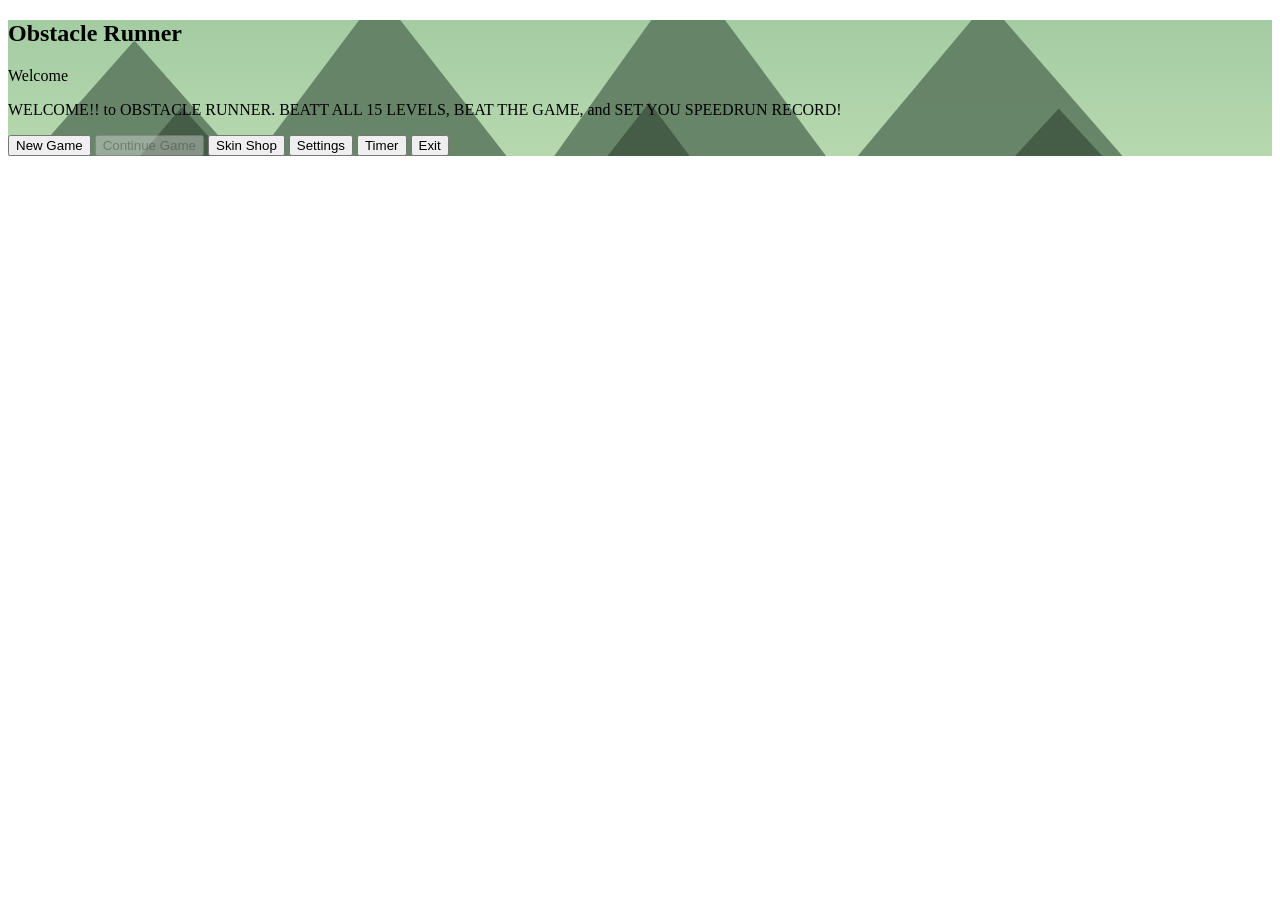
==== commit fa41943f: "Update index.html" ====
--- a/index.html
+++ b/index.html
@@ -2,690 +2,91 @@
 <html lang="en">
 <head>
     <meta charset="UTF-8">
-    <title>Slenderina - Spawn Fixed</title>
+    <meta name="viewport" content="width=device-width, initial-scale=1.0">
+    <title>Obstacle Runner</title>
     <link rel="stylesheet" href="style.css">
-    <style>
-        body { margin: 0; background: #000; color: #800; font-family: 'Courier New', monospace; overflow: hidden; width: 100vw; height: 100vh; }
-        #container { position: relative; border: 0; width: 100vw; height: 100vh; background: #000; overflow: hidden; }
-        #container::after { content: ''; position: absolute; top: 0; left: 0; width: 100%; height: 100%; background: radial-gradient(circle, transparent 20%, rgba(0,0,0,1) 90%); pointer-events: none; }
-        canvas { width: 100%; height: 100%; image-rendering: pixelated; }
-        #ui { position: absolute; top: 20px; left: 20px; pointer-events: none; text-shadow: 2px 2px #000; font-size: 20px; z-index: 10; color: #f00; }
-        #prompt { position: absolute; bottom: 80px; width: 100%; text-align: center; color: white; font-size: 18px; pointer-events: none; z-index: 20; }
-        #quiz-box { position: absolute; top: 50%; left: 50%; transform: translate(-50%, -50%); background: #1a0000; border: 3px solid #800; padding: 25px; color: #ddd; display: none; z-index: 100; width: 300px; text-align: center; }
-        .ans-btn { display: block; width: 100%; margin: 10px 0; padding: 10px; background: #300; color: #fff; border: 1px solid #800; cursor: pointer; }
-        #flash { position: absolute; top:0; left:0; width:100%; height:100%; background: red; opacity: 0; pointer-events: none; z-index: 50; transition: opacity 0.2s; }
-    </style>
 </head>
 <body>
+    <main id="main-screen" class="screen" role="main">
+        <section class="menu-shell">
+            <h1>Obstacle Runner</h1>
+            <p id="menu-status" class="menu-status">Welcome</p>
+            <p id="menu-ad" class="menu-ad">WELCOME!! to OBSTACLE RUNNER. BEATT ALL 15 LEVELS, BEAT THE GAME, and SET YOU SPEEDRUN RECORD!</p>
+            <div class="menu-actions">
+                <button type="button" id="play-btn">New Game</button>
+                <button type="button" id="continue-btn">Continue Game</button>
+                <button type="button" id="shop-nav-btn">Skin Shop</button>
+                <button type="button" id="settings-nav-btn">Settings</button>
+                <button type="button" id="timer-nav-btn">Timer</button>
+                <button type="button" id="exit-btn">Exit</button>
+            </div>
+            <div class="menu-actions">
+                <button type="button" id="victory-back-btn" class="hidden">Back</button>
+            </div>
+        </section>
+    </main>
 
-<div id="container">
-    <button id="pause-btn" aria-label="Pause Menu">&#9776;</button>
-    <div id="pause-menu" class="hidden">
-        <div id="pause-panel">
-            <h3 id="pause-title">GAME PAUSED</h3>
-            <button id="resume-btn" class="menu-btn">Resume Game</button>
-            <button id="restart-btn" class="menu-btn">Restart Game</button>
-            <button id="settings-btn" class="menu-btn">Settings</button>
-            <div id="settings-panel" class="hidden">
-                <label for="sens-slider">Mouse Sensitivity</label>
-                <input id="sens-slider" type="range" min="1" max="10" value="3">
-                <label for="enemy-slider">Enemy Speed</label>
-                <input id="enemy-slider" type="range" min="6" max="20" value="12">
+    <main id="skin-shop-screen" class="screen hidden" role="main">
+        <section class="menu-shell">
+            <h2>Skin Shop</h2>
+            <p class="menu-status">Points: <span id="skin-shop-points">0</span></p>
+            <h3>Skins</h3>
+            <div id="shop-skins" class="shop-list"></div>
+            <div class="menu-actions">
+                <button type="button" id="skin-shop-back-btn">Back</button>
             </div>
-        </div>
-    </div>
-    <div id="flash"></div>
-    <canvas id="gameCanvas" width="400" height="300"></canvas>
-    <div id="ui">
-        <div id="lives">❤️❤️❤️</div>
-        <div id="progress">BOOKS: 0 / 8</div>
-        <div id="timer">TIME: 00:00.0</div>
-    </div>
-    <div id="prompt"></div>
-    <div id="quiz-box">
-        <h3 style="color:#f00;">ANCIENT BOOK</h3>
-        <p id="question-text"></p>
-        <div id="answers"></div>
-    </div>
-</div>
+        </section>
+    </main>
 
-<script>
-const canvas = document.getElementById('gameCanvas');
-const container = document.getElementById('container');
-const ctx = canvas.getContext('2d', { alpha: false });
-const RENDER_SCALE = 0.75;
-const wallImg = new Image(); wallImg.src = 'wall.jpg';
-const ceilingImg = new Image(); ceilingImg.src = 'ceiling.jpg';
-const doorImg = new Image(); doorImg.src = 'door.jpg';
-const bookImg = new Image(); bookImg.src = 'book.png';
-const ghostImg = new Image(); ghostImg.src = 'ghost.png';
-const escapeDoorImg = new Image(); escapeDoorImg.src = 'escape door.jpg';
-const floorImg = new Image(); floorImg.src = 'floor.jpg';
+    <main id="power-shop-screen" class="screen hidden" role="main">
+        <section class="menu-shell">
+            <h2>Power-Up Shop</h2>
+            <p class="menu-status">Points: <span id="power-shop-points">0</span></p>
+            <h3>Power-Ups</h3>
+            <div id="shop-powerups" class="shop-list"></div>
+            <div class="menu-actions">
+                <button type="button" id="power-shop-back-btn">Back</button>
+            </div>
+        </section>
+    </main>
 
-let floorTex = null;
-let ceilingTex = null;
-let floorBuffer = null;
-let zBuffer = null;
+    <main id="settings-screen" class="screen hidden" role="main">
+        <section class="menu-shell">
+            <h2>Settings / Controls</h2>
+            <p>Move: <strong>A / D</strong> or <strong>Left / Right Arrow</strong></p>
+            <p>Jump / Double Jump: <strong>W</strong>, <strong>Up Arrow</strong>, or <strong>Space</strong></p>
+            <p>Use Equipped Power-Up: <strong>Use Power button</strong> or <strong>E</strong></p>
+            <p>Restart Run: <strong>R</strong></p>
+            <p>Open Main Menu: <strong>M</strong></p>
+            <div class="menu-actions">
+                <button type="button" id="settings-back-btn">Back</button>
+            </div>
+        </section>
+    </main>
 
-function resizeCanvas() {
-    canvas.width = Math.max(320, Math.floor(container.clientWidth * RENDER_SCALE));
-    canvas.height = Math.max(240, Math.floor(container.clientHeight * RENDER_SCALE));
-    floorBuffer = null;
-    zBuffer = new Float32Array(canvas.width);
-}
-window.addEventListener('resize', resizeCanvas);
-resizeCanvas();
+    <main id="game-container" class="screen hidden" role="main">
+        <header class="topbar">
+            <div class="game-menu-wrap">
+                <button type="button" id="menu-btn" aria-label="Open game menu" aria-expanded="false" aria-controls="game-menu-panel">☰</button>
+                <div id="game-menu-panel" class="game-menu-panel hidden" aria-hidden="true">
+                    <button type="button" id="game-menu-new-btn">New Game</button>
+                    <button type="button" id="game-menu-continue-btn">Continue Game</button>
+                    <button type="button" id="game-menu-power-btn">Power-Up Shop</button>
+                    <button type="button" id="game-menu-time-btn">Best Time</button>
+                    <button type="button" id="game-menu-back-btn">Back</button>
+                </div>
+            </div>
+            <button type="button" id="power-btn" aria-label="Use selected power up">Use Power</button>
+            <div class="ui-overlay" aria-live="polite">
+                <div class="stats" id="stats-display">LEVEL: 1/15 | POINTS: 0 | HEARTS: ❤️❤️❤️ | POWER: NONE | RUN: 00:00.00</div>
+            </div>
+        </header>
 
-function buildTextureData(img) {
-    if (!img.complete || img.naturalWidth <= 0 || img.naturalHeight <= 0) return null;
-    const tCanvas = document.createElement('canvas');
-    tCanvas.width = img.naturalWidth;
-    tCanvas.height = img.naturalHeight;
-    const tCtx = tCanvas.getContext('2d', { willReadFrequently: true });
-    tCtx.drawImage(img, 0, 0);
-    const data = tCtx.getImageData(0, 0, tCanvas.width, tCanvas.height).data;
-    return { data, width: tCanvas.width, height: tCanvas.height };
-}
-
-function refreshWorldTextures() {
-    floorTex = buildTextureData(floorImg);
-    ceilingTex = buildTextureData(ceilingImg);
-}
-
-floorImg.addEventListener('load', refreshWorldTextures);
-ceilingImg.addEventListener('load', refreshWorldTextures);
-refreshWorldTextures();
-
-function renderFloorAndCeiling(w, h) {
-    if (!floorBuffer || floorBuffer.width !== w || floorBuffer.height !== h) {
-        floorBuffer = ctx.createImageData(w, h);
-    }
-    const out = floorBuffer.data;
-    const centerY = (h / 2) + pitch;
-    const rayDirX0 = dirX - planeX;
-    const rayDirY0 = dirY - planeY;
-    const rayDirX1 = dirX + planeX;
-    const rayDirY1 = dirY + planeY;
-    const halfH = h * 0.5;
-
-    for (let y = 0; y < h; y++) {
-        const p = y - centerY;
-        if (Math.abs(p) < 0.0001) continue;
-
-        const rowDist = halfH / Math.abs(p);
-        const stepX = rowDist * (rayDirX1 - rayDirX0) / w;
-        const stepY = rowDist * (rayDirY1 - rayDirY0) / w;
-        let worldX = posX + rowDist * rayDirX0;
-        let worldY = posY + rowDist * rayDirY0;
-
-        const isFloor = p > 0;
-        const tex = isFloor ? floorTex : ceilingTex;
-        const shade = Math.max(0.2, 1 - rowDist * 0.055);
-
-        for (let x = 0; x < w; x++) {
-            const idx = (y * w + x) * 4;
-            if (tex) {
-                const fx = worldX - Math.floor(worldX);
-                const fy = worldY - Math.floor(worldY);
-                const tx = Math.floor(fx * tex.width) % tex.width;
-                const ty = Math.floor(fy * tex.height) % tex.height;
-                const tidx = (ty * tex.width + tx) * 4;
-                out[idx] = tex.data[tidx] * shade;
-                out[idx + 1] = tex.data[tidx + 1] * shade;
-                out[idx + 2] = tex.data[tidx + 2] * shade;
-                out[idx + 3] = 255;
-            } else {
-                const base = isFloor ? 28 : 14;
-                out[idx] = base;
-                out[idx + 1] = base;
-                out[idx + 2] = base;
-                out[idx + 3] = 255;
-            }
-            worldX += stepX;
-            worldY += stepY;
-        }
-    }
-    ctx.putImageData(floorBuffer, 0, 0);
-}
-
-// Legend: 1=Wall, 0=Floor, 3=Book, 4=Door, 7=Escape Route, 8=Player Spawn, 9=AI Spawn
-let worldMap = [
-    [1,1,1,1,1,1,1,1,1,1,1,1,1,1,1,1,1,1,1,1,1,1,1,1,1],
-    [7,0,0,0,0,0,0,1,0,0,0,1,0,0,1,0,0,0,0,0,0,0,0,0,1],
-    [1,0,1,1,4,1,0,0,0,1,0,4,0,0,1,0,1,0,1,0,1,0,1,0,1],
-    [1,0,1,0,0,1,0,1,0,1,0,1,0,0,1,0,0,0,0,0,0,0,0,0,1],
-    [1,0,1,9,0,1,0,1,0,0,0,1,1,1,1,0,0,0,0,0,1,1,0,1,1],
-    [1,0,1,1,1,1,0,1,0,1,0,0,0,0,0,0,1,0,1,0,1,0,0,0,1],
-    [1,0,0,0,0,0,0,0,0,0,0,1,0,0,1,1,1,4,1,0,0,0,0,0,1],
-    [1,0,1,1,0,1,1,1,1,1,1,1,0,0,1,3,0,0,1,0,1,1,0,1,1],
-    [1,0,0,0,0,0,0,0,0,0,0,1,0,0,1,1,1,1,1,0,0,0,0,0,1],
-    [1,4,1,1,0,1,0,1,0,0,0,1,0,0,1,0,0,0,0,0,0,0,0,0,1],
-    [1,0,0,1,0,1,0,1,0,0,0,1,0,0,0,0,0,0,1,0,0,0,0,0,1],
-    [1,0,3,1,0,0,0,0,0,0,0,1,0,0,1,0,0,0,1,0,0,0,0,0,1], 
-    [1,1,1,1,1,1,1,1,1,1,1,1,1,1,1,1,1,1,1,1,1,1,1,1,1], 
-];
-let posX = 2, posY = 2; // Defaults
-let enemy = { x: 5, y: 5 };
-const books = [];
-const BOOK_TARGET = 8;
-const QUESTION_POOL_SIZE = 20;
-const MIN_BOOK_DISTANCE_FROM_PLAYER = 5.5;
-const MIN_BOOK_DISTANCE_BETWEEN_BOOKS = 3.5;
-
-// Scan map for spawns, books, and doors
-for(let r=0; r<worldMap.length; r++) {
-    for(let c=0; c<worldMap[r].length; c++) {
-        if(worldMap[r][c] === 8) { posX = r + 0.5; posY = c + 0.5; worldMap[r][c] = 0; }
-        if(worldMap[r][c] === 9) { enemy.x = r + 0.5; enemy.y = c + 0.5; worldMap[r][c] = 0; }
-        if(worldMap[r][c] === 3) { worldMap[r][c] = 0; }
-    }
-}
-
-function getRandomBookSpawn(excludedBook = null, minFromPlayer = 0, minFromBooks = 0) {
-    const candidates = [];
-    for (let r = 0; r < worldMap.length; r++) {
-        for (let c = 0; c < worldMap[r].length; c++) {
-            if (worldMap[r][c] !== 0) continue;
-            const x = r + 0.5;
-            const y = c + 0.5;
-            if (excludedBook && Math.abs(excludedBook.x - x) < 0.01 && Math.abs(excludedBook.y - y) < 0.01) continue;
-            if (Math.hypot(posX - x, posY - y) < minFromPlayer) continue;
-
-            const occupied = books.some(b => !b.collected && b !== excludedBook && Math.hypot(b.x - x, b.y - y) < minFromBooks);
-            if (occupied) continue;
-            candidates.push({ x, y });
-        }
-    }
-    if (candidates.length === 0) return null;
-    return candidates[Math.floor(Math.random() * candidates.length)];
-}
-
-function getSpawnWithFallback(excludedBook, minFromPlayer, minFromBooks) {
-    let playerDist = minFromPlayer;
-    let bookDist = minFromBooks;
-    for (let i = 0; i < 7; i++) {
-        const spawn = getRandomBookSpawn(excludedBook, playerDist, bookDist);
-        if (spawn) return spawn;
-        playerDist = Math.max(0, playerDist - 1);
-        bookDist = Math.max(0, bookDist - 0.7);
-    }
-    return getRandomBookSpawn(excludedBook, 0, 0);
-}
-
-function respawnBook(book) {
-    const spawn = getSpawnWithFallback(book, MIN_BOOK_DISTANCE_FROM_PLAYER, MIN_BOOK_DISTANCE_BETWEEN_BOOKS);
-    if (!spawn) {
-        book.collected = true;
-        return;
-    }
-    book.x = spawn.x;
-    book.y = spawn.y;
-    book.collected = false;
-}
-
-function spawnInitialBooks(count) {
-    for (let i = 0; i < count; i++) {
-        const spawn = getSpawnWithFallback(null, MIN_BOOK_DISTANCE_FROM_PLAYER, MIN_BOOK_DISTANCE_BETWEEN_BOOKS);
-        if (!spawn) break;
-        books.push({ x: spawn.x, y: spawn.y, collected: false });
-    }
-}
-
-spawnInitialBooks(BOOK_TARGET);
-
-let dirX = 1, dirY = 0, planeX = 0, planeY = 0.66, pitch = 0;
-let keys = {}, booksCollected = 0, lives = 3, quizActive = false, damageTimer = 0;
-let gamePaused = false;
-let mouseSensitivity = 0.003;
-let enemySpeed = 0.012;
-let gameWon = false;
-let runStartMs = performance.now();
-let pausedTotalMs = 0;
-let pauseStartedMs = null;
-let finishTimeMs = null;
-const openDoors = new Set();
-let enemyPath = [];
-let repathCooldown = 0;
-
-const pauseMenu = document.getElementById('pause-menu');
-const settingsPanel = document.getElementById('settings-panel');
-const pauseTitle = document.getElementById('pause-title');
-const pauseBtn = document.getElementById('pause-btn');
-const resumeBtn = document.getElementById('resume-btn');
-const restartBtn = document.getElementById('restart-btn');
-const settingsBtn = document.getElementById('settings-btn');
-const sensSlider = document.getElementById('sens-slider');
-const enemySlider = document.getElementById('enemy-slider');
-const timerEl = document.getElementById('timer');
-
-function getElapsedMs(now = performance.now()) {
-    const endMs = gameWon && finishTimeMs !== null ? finishTimeMs : now;
-    const currentPaused = pauseStartedMs !== null ? (endMs - pauseStartedMs) : 0;
-    return Math.max(0, endMs - runStartMs - pausedTotalMs - currentPaused);
-}
-
-function formatTime(ms) {
-    const totalTenths = Math.floor(ms / 100);
-    const minutes = Math.floor(totalTenths / 600);
-    const seconds = Math.floor((totalTenths % 600) / 10);
-    const tenths = totalTenths % 10;
-    return `${String(minutes).padStart(2, '0')}:${String(seconds).padStart(2, '0')}.${tenths}`;
-}
-
-function setPauseState(paused) {
-    if (gameWon) return;
-    gamePaused = paused;
-    keys = {};
-    if (paused) {
-        if (pauseStartedMs === null) pauseStartedMs = performance.now();
-        document.exitPointerLock();
-        pauseMenu.classList.remove('hidden');
-        pauseTitle.innerText = "GAME PAUSED";
-    } else {
-        if (pauseStartedMs !== null) {
-            pausedTotalMs += performance.now() - pauseStartedMs;
-            pauseStartedMs = null;
-        }
-        pauseMenu.classList.add('hidden');
-        settingsPanel.classList.add('hidden');
-        if (!quizActive) canvas.requestPointerLock();
-    }
-}
-
-pauseBtn.addEventListener('click', () => setPauseState(!gamePaused));
-resumeBtn.addEventListener('click', () => setPauseState(false));
-restartBtn.addEventListener('click', () => location.reload());
-settingsBtn.addEventListener('click', () => settingsPanel.classList.toggle('hidden'));
-sensSlider.addEventListener('input', (e) => {
-    mouseSensitivity = Number(e.target.value) * 0.001;
-});
-enemySlider.addEventListener('input', (e) => {
-    enemySpeed = Number(e.target.value) * 0.001;
-});
-
-function doorKey(x, y) {
-    return `${x},${y}`;
-}
-
-function isDoorOpen(x, y) {
-    return openDoors.has(doorKey(x, y));
-}
-
-function toggleDoor(x, y) {
-    const key = doorKey(x, y);
-    if (openDoors.has(key)) openDoors.delete(key);
-    else openDoors.add(key);
-}
-
-function getTile(x, y) {
-    const tx = Math.floor(x), ty = Math.floor(y);
-    if (tx < 0 || tx >= worldMap.length || ty < 0 || ty >= worldMap[0].length) return 1;
-    const tile = worldMap[tx][ty];
-    if (tile === 4 && isDoorOpen(tx, ty)) return 0;
-    return tile;
-}
-
-function getFrontDoorCell() {
-    const tx = Math.floor(posX + dirX * 0.9);
-    const ty = Math.floor(posY + dirY * 0.9);
-    if (tx < 0 || tx >= worldMap.length || ty < 0 || ty >= worldMap[0].length) return null;
-    if (worldMap[tx][ty] !== 4) return null;
-    return { x: tx, y: ty };
-}
-
-function getFrontEscapeCell() {
-    const tx = Math.floor(posX + dirX * 0.9);
-    const ty = Math.floor(posY + dirY * 0.9);
-    if (tx < 0 || tx >= worldMap.length || ty < 0 || ty >= worldMap[0].length) return null;
-    if (worldMap[tx][ty] !== 7) return null;
-    return { x: tx, y: ty };
-}
-
-function canMoveTo(x, y, radius = 0.2) {
-    return (
-        getTile(x - radius, y - radius) === 0 &&
-        getTile(x + radius, y - radius) === 0 &&
-        getTile(x - radius, y + radius) === 0 &&
-        getTile(x + radius, y + radius) === 0
-    );
-}
-
-function findPath(startX, startY, goalX, goalY) {
-    const rows = worldMap.length;
-    const cols = worldMap[0].length;
-    if (startX < 0 || startX >= rows || startY < 0 || startY >= cols) return [];
-    if (goalX < 0 || goalX >= rows || goalY < 0 || goalY >= cols) return [];
-
-    const visited = Array.from({ length: rows }, () => Array(cols).fill(false));
-    const parent = Array.from({ length: rows }, () => Array(cols).fill(null));
-    const queue = [{ x: startX, y: startY }];
-    const dirs = [
-        { x: 1, y: 0 }, { x: -1, y: 0 },
-        { x: 0, y: 1 }, { x: 0, y: -1 }
-    ];
-
-    visited[startX][startY] = true;
-    let found = false;
-
-    while (queue.length > 0) {
-        const cur = queue.shift();
-        if (cur.x === goalX && cur.y === goalY) {
-            found = true;
-            break;
-        }
-        for (const d of dirs) {
-            const nx = cur.x + d.x;
-            const ny = cur.y + d.y;
-            if (nx < 0 || nx >= rows || ny < 0 || ny >= cols) continue;
-            if (visited[nx][ny]) continue;
-            if (getTile(nx, ny) !== 0) continue;
-            visited[nx][ny] = true;
-            parent[nx][ny] = cur;
-            queue.push({ x: nx, y: ny });
-        }
-    }
-
-    if (!found) return [];
-
-    const path = [];
-    let cur = { x: goalX, y: goalY };
-    while (!(cur.x === startX && cur.y === startY)) {
-        path.push({ x: cur.x + 0.5, y: cur.y + 0.5 });
-        cur = parent[cur.x][cur.y];
-        if (!cur) return [];
-    }
-    path.reverse();
-    return path;
-}
-
-function takeDamage() {
-    if (damageTimer > 0) return;
-    lives--;
-    damageTimer = 120; // Invincible for 2 seconds
-    document.getElementById('flash').style.opacity = "0.7";
-    setTimeout(() => document.getElementById('flash').style.opacity = "0", 200);
-    if(lives <= 0) { alert("YOU WERE CAUGHT."); location.reload(); }
-}
-
-function update() {
-    timerEl.innerText = `TIME: ${formatTime(getElapsedMs())}`;
-    if (gameWon || quizActive || lives <= 0 || gamePaused) return;
-    const frameScale = Math.max(0.4, Math.min(2.2, frameDeltaMs / 16.6667));
-    if (damageTimer > 0) damageTimer -= frameScale;
-
-    let moveSpeed = 0.05 * frameScale, buffer = 0.3;
-    // Movement logic
-    if (keys['w']) {
-        if(getTile(posX + dirX * buffer, posY) === 0) posX += dirX * moveSpeed;
-        if(getTile(posX, posY + dirY * buffer) === 0) posY += dirY * moveSpeed;
-    }
-    if (keys['s']) {
-        if(getTile(posX - dirX * buffer, posY) === 0) posX -= dirX * moveSpeed;
-        if(getTile(posX, posY - dirY * buffer) === 0) posY -= dirY * moveSpeed;
-    }
-    if (keys['a']) {
-        const strafeX = dirY;
-        const strafeY = -dirX;
-        if(getTile(posX + strafeX * buffer, posY) === 0) posX += strafeX * moveSpeed;
-        if(getTile(posX, posY + strafeY * buffer) === 0) posY += strafeY * moveSpeed;
-    }
-    if (keys['d']) {
-        const strafeX = -dirY;
-        const strafeY = dirX;
-        if(getTile(posX + strafeX * buffer, posY) === 0) posX += strafeX * moveSpeed;
-        if(getTile(posX, posY + strafeY * buffer) === 0) posY += strafeY * moveSpeed;
-    }
-
-    // Enemy pathfinding chase
-    let edx = posX - enemy.x, edy = posY - enemy.y;
-    let dist = Math.sqrt(edx * edx + edy * edy);
-    if (dist < 0.5) takeDamage();
-
-    if (repathCooldown > 0) repathCooldown -= frameScale;
-    const enemyCellX = Math.floor(enemy.x), enemyCellY = Math.floor(enemy.y);
-    const playerCellX = Math.floor(posX), playerCellY = Math.floor(posY);
-    const needsRepath = (
-        repathCooldown <= 0 ||
-        enemyPath.length === 0 ||
-        Math.abs(enemyPath[enemyPath.length - 1].x - (playerCellX + 0.5)) > 0.01 ||
-        Math.abs(enemyPath[enemyPath.length - 1].y - (playerCellY + 0.5)) > 0.01
-    );
-
-    if (needsRepath) {
-        enemyPath = findPath(enemyCellX, enemyCellY, playerCellX, playerCellY);
-        repathCooldown = 14;
-    }
-
-    if (enemyPath.length > 0) {
-        const target = enemyPath[0];
-        const vx = target.x - enemy.x;
-        const vy = target.y - enemy.y;
-        const stepDist = Math.sqrt(vx * vx + vy * vy);
-
-        if (stepDist < 0.12) {
-            enemyPath.shift();
-        } else if (stepDist > 0.0001) {
-            const moveX = (vx / stepDist) * enemySpeed * frameScale;
-            const moveY = (vy / stepDist) * enemySpeed * frameScale;
-            const nextX = enemy.x + moveX;
-            const nextY = enemy.y + moveY;
-            if (canMoveTo(nextX, enemy.y, 0.18)) enemy.x = nextX;
-            if (canMoveTo(enemy.x, nextY, 0.18)) enemy.y = nextY;
-        }
-    }
-
-    // Interaction Prompt
-    let nearBook = books.find(b => !b.collected && Math.sqrt((posX-b.x)**2 + (posY-b.y)**2) < 0.7);
-    let frontDoor = getFrontDoorCell();
-    let frontEscape = getFrontEscapeCell();
-    if(nearBook) {
-        document.getElementById('prompt').innerText = "Press 'E' to take Book";
-        if(keys['e']) { keys['e'] = false; startQuiz(nearBook); }
-    } else if (frontEscape) {
-        const canEscape = booksCollected >= BOOK_TARGET;
-        document.getElementById('prompt').innerText = canEscape
-            ? "Press 'E' to Escape"
-            : `Escape Locked: Collect ${BOOK_TARGET - booksCollected} more book(s)`;
-        if (canEscape && keys['e']) {
-            keys['e'] = false;
-            gameWon = true;
-            finishTimeMs = performance.now();
-            pauseTitle.innerText = "YOU ESCAPED";
-            pauseMenu.classList.remove('hidden');
-            settingsPanel.classList.add('hidden');
-            document.exitPointerLock();
-            const finalTime = formatTime(getElapsedMs(finishTimeMs));
-            document.getElementById('prompt').innerText = `YOU ESCAPED IN ${finalTime}`;
-        }
-    } else if (frontDoor) {
-        const action = isDoorOpen(frontDoor.x, frontDoor.y) ? "Close" : "Open";
-        document.getElementById('prompt').innerText = `Press 'E' to ${action} Door`;
-        if (keys['e']) {
-            keys['e'] = false;
-            toggleDoor(frontDoor.x, frontDoor.y);
-        }
-    } else { document.getElementById('prompt').innerText = ""; }
-
-    document.getElementById('progress').innerText = `BOOKS: ${booksCollected} / ${BOOK_TARGET}`;
-    document.getElementById('lives').innerText = "❤️".repeat(Math.max(0, lives));
-}
-
-function makeRandomQuestion() {
-    const scienceHistoryPool = [
-        { q: "What planet is known as the Red Planet?", a: ["Mars", "Venus", "Mercury"], c: 0 },
-        { q: "What gas do plants absorb from the atmosphere?", a: ["Carbon dioxide", "Oxygen", "Nitrogen"], c: 0 },
-        { q: "Who proposed the theory of relativity?", a: ["Albert Einstein", "Isaac Newton", "Galileo Galilei"], c: 0 },
-        { q: "What is the chemical symbol for gold?", a: ["Au", "Ag", "Gd"], c: 0 },
-        { q: "What is the center of an atom called?", a: ["Nucleus", "Electron shell", "Molecule"], c: 0 },
-        { q: "What is H2O commonly known as?", a: ["Water", "Hydrogen peroxide", "Oxygen"], c: 0 },
-        { q: "Which blood cells help fight infection?", a: ["White blood cells", "Red blood cells", "Platelets"], c: 0 },
-        { q: "What force keeps planets in orbit around the Sun?", a: ["Gravity", "Magnetism", "Friction"], c: 0 },
-        { q: "Who discovered penicillin?", a: ["Alexander Fleming", "Louis Pasteur", "Marie Curie"], c: 0 },
-        { q: "What is the boiling point of water at sea level?", a: ["100 C", "90 C", "120 C"], c: 0 },
-        { q: "In which year did World War II end?", a: ["1945", "1939", "1950"], c: 0 },
-        { q: "Who was the first President of the United States?", a: ["George Washington", "Thomas Jefferson", "Abraham Lincoln"], c: 0 },
-        { q: "Which ancient civilization built the pyramids at Giza?", a: ["Ancient Egyptians", "Romans", "Mayans"], c: 0 },
-        { q: "The Renaissance began in which country?", a: ["Italy", "France", "England"], c: 0 },
-        { q: "Who was known as the Maid of Orleans?", a: ["Joan of Arc", "Cleopatra", "Queen Victoria"], c: 0 },
-        { q: "Which wall fell in 1989, symbolizing the Cold War's end?", a: ["Berlin Wall", "Great Wall of China", "Hadrian's Wall"], c: 0 },
-        { q: "Who wrote the U.S. Declaration of Independence?", a: ["Thomas Jefferson", "Benjamin Franklin", "John Adams"], c: 0 },
-        { q: "Which empire was ruled by Julius Caesar?", a: ["Roman Empire", "Ottoman Empire", "British Empire"], c: 0 },
-        { q: "What voyage in 1492 is Christopher Columbus known for?", a: ["Crossing the Atlantic", "Circumnavigating Earth", "Reaching India by land"], c: 0 },
-        { q: "Which event started on July 14, 1789 in France?", a: ["Storming of the Bastille", "Treaty of Versailles", "Napoleonic Wars"], c: 0 }
-    ];
-    return scienceHistoryPool[Math.floor(Math.random() * scienceHistoryPool.length)];
-}
-
-function generateQuestionPool(size) {
-    const pool = [];
-    const seen = new Set();
-    while (pool.length < size) {
-        const q = makeRandomQuestion();
-        if (seen.has(q.q)) continue;
-        seen.add(q.q);
-        pool.push(q);
-    }
-    return pool;
-}
-
-let quizQuestionPool = generateQuestionPool(QUESTION_POOL_SIZE);
-
-function startQuiz(book) {
-    quizActive = true;
-    document.exitPointerLock();
-    if (quizQuestionPool.length === 0) {
-        quizQuestionPool = generateQuestionPool(QUESTION_POOL_SIZE);
-    }
-    const qIndex = Math.floor(Math.random() * quizQuestionPool.length);
-    const q = quizQuestionPool[qIndex];
-    const options = q.a.map((text, idx) => ({ text, correct: idx === q.c }));
-    for (let i = options.length - 1; i > 0; i--) {
-        const j = Math.floor(Math.random() * (i + 1));
-        const temp = options[i];
-        options[i] = options[j];
-        options[j] = temp;
-    }
-    document.getElementById('question-text').innerText = q.q;
-    const ans = document.getElementById('answers');
-    ans.innerHTML = '';
-    options.forEach((opt) => {
-        const btn = document.createElement('button');
-        btn.className = 'ans-btn'; btn.innerText = opt.text;
-        btn.onclick = () => {
-            if(opt.correct) {
-                book.collected = true;
-                booksCollected++;
-                quizQuestionPool.splice(qIndex, 1);
-            } else {
-                respawnBook(book);
-            }
-            quizActive = false; document.getElementById('quiz-box').style.display = 'none';
-            canvas.requestPointerLock();
-        };
-        ans.appendChild(btn);
-    });
-    document.getElementById('quiz-box').style.display = 'block';
-}
-
-function draw() {
-    const w = canvas.width, h = canvas.height;
-    renderFloorAndCeiling(w, h);
-    const zBuf = zBuffer || new Float32Array(w);
-
-    // Wall Rendering
-    for(let x=0; x<w; x++) {
-        let camX = 2 * x / w - 1, rDX = dirX + planeX * camX, rDY = dirY + planeY * camX;
-        let mX = Math.floor(posX), mY = Math.floor(posY);
-        let dX = Math.abs(1/rDX), dY = Math.abs(1/rDY);
-        let sX, sY, sDX, sDY, hit = 0, side = 0;
-
-        if(rDX < 0) { sX = -1; sDX = (posX - mX) * dX; } else { sX = 1; sDX = (mX + 1 - posX) * dX; }
-        if(rDY < 0) { sY = -1; sDY = (posY - mY) * dY; } else { sY = 1; sDY = (mY + 1 - posY) * dY; }
-
-        while(hit === 0) {
-            if(sDX < sDY) { sDX += dX; mX += sX; side = 0; } else { sDY += dY; mY += sY; side = 1; }
-            const tile = getTile(mX, mY);
-            if(tile > 0) hit = tile;
-        }
-
-        let pwd = (side === 0) ? (sDX - dX) : (sDY - dY);
-        zBuf[x] = pwd;
-        let lH = Math.floor(h / pwd), start = (h/2) - (lH/2) + pitch;
-        
-        const tex = (hit === 4) ? doorImg : (hit === 7 ? escapeDoorImg : wallImg);
-        if (tex.complete && tex.naturalWidth > 0) {
-            let wallX = (side === 0) ? (posY + pwd * rDY) : (posX + pwd * rDX);
-            wallX -= Math.floor(wallX);
-            let texX = Math.floor(wallX * tex.width);
-            if (side === 0 && rDX > 0) texX = tex.width - texX - 1;
-            if (side === 1 && rDY < 0) texX = tex.width - texX - 1;
-            ctx.drawImage(tex, texX, 0, 1, tex.height, x, start, 1, lH);
-        } else {
-            ctx.fillStyle = (hit === 4) ? "#422" : (hit === 7 ? "#264" : (side === 1 ? "#222" : "#333"));
-            ctx.fillRect(x, start, 1, lH);
-        }
-        if (side === 1) {
-            ctx.fillStyle = "rgba(0,0,0,0.28)";
-            ctx.fillRect(x, start, 1, lH);
-        }
-    }
-
-    // Sprite Rendering
-    books.forEach(b => { if(!b.collected) renderSprite(b.x, b.y, zBuf, pitch, bookImg, "#f0f", false); });
-    renderSprite(enemy.x, enemy.y, zBuf, pitch, ghostImg, "#d9d9d9", true); // Enemy
-}
-
-function renderSprite(sx, sy, zBuf, pitch, img, color, isEnemy) {
-    let rX = sx - posX, rY = sy - posY;
-    let invD = 1.0 / (planeX * dirY - dirX * planeY);
-    let tX = invD * (dirY * rX - dirX * rY), tY = invD * (-planeY * rX + planeX * rY);
-    if (tY <= 0.1) return;
-    let sX = Math.floor((canvas.width/2) * (1 + tX / tY)), sH = Math.abs(Math.floor(canvas.height / tY));
-    if (sX > 0 && sX < canvas.width && tY < zBuf[sX]) {
-        let size = isEnemy ? sH/1.5 : sH/2;
-        if (img && img.complete && img.naturalWidth > 0) {
-            ctx.drawImage(img, sX - size/2, (canvas.height/2) - size/2 + pitch, size, size);
-        } else {
-            ctx.fillStyle = color;
-            ctx.fillRect(sX - size/2, (canvas.height/2) - size/2 + pitch, size, size);
-        }
-    }
-}
-
-document.addEventListener('mousemove', (e) => {
-    if (document.pointerLockElement === canvas && !quizActive && !gamePaused) {
-        let rot = e.movementX * mouseSensitivity;
-        let oldDX = dirX; dirX = dirX * Math.cos(rot) - dirY * Math.sin(rot); dirY = oldDX * Math.sin(rot) + dirY * Math.cos(rot);
-        let oldPX = planeX; planeX = planeX * Math.cos(rot) - planeY * Math.sin(rot); planeY = oldPX * Math.sin(rot) + planeY * Math.cos(rot);
-        pitch = Math.max(-100, Math.min(100, pitch - e.movementY * 0.8));
-    }
-});
-
-canvas.addEventListener('click', () => { if(!quizActive && !gamePaused) canvas.requestPointerLock(); });
-window.addEventListener('keydown', e => {
-    if (e.key === 'Escape') {
-        e.preventDefault();
-        setPauseState(!gamePaused);
-        return;
-    }
-    if (gamePaused || gameWon) return;
-    keys[e.key.toLowerCase()] = true;
-});
-window.addEventListener('keyup', e => {
-    if (gamePaused || gameWon) return;
-    keys[e.key.toLowerCase()] = false;
-});
-
-let lastFrameMs = performance.now();
-let frameDeltaMs = 16.6667;
-function loop(nowMs) {
-    frameDeltaMs = nowMs - lastFrameMs;
-    lastFrameMs = nowMs;
-    update();
-    draw();
-    requestAnimationFrame(loop);
-}
-requestAnimationFrame(loop);
-</script>
+        <section class="canvas-wrap">
+            <canvas id="gameCanvas" width="1370" height="768" role="img" aria-label="Mario style platform game canvas"></canvas>
+        </section>
+    </main>
+    <script src='game.js'></script>
 </body>
 </html>
+
